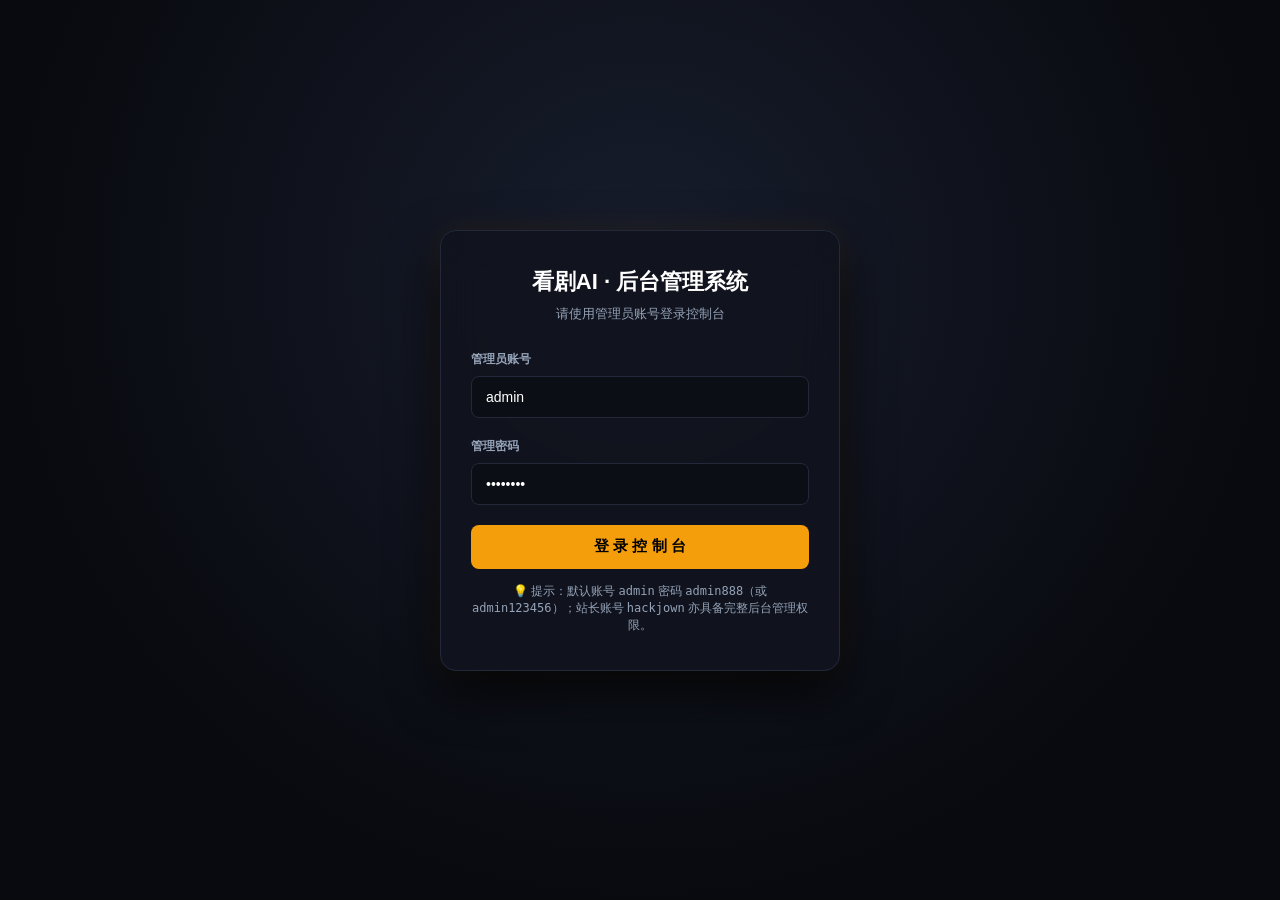
==== static/admin.html @ 418e8c3c "feat: 看剧AI全新4K优先级架构、点115与玩偶哥哥4K资源库、车机Canvas/WebAudio专属版及全套Docker部署" ====
<!DOCTYPE html>
<html lang="zh-CN">
<head>
  <meta charset="UTF-8">
  <meta name="viewport" content="width=device-width, initial-scale=1.0">
  <title>看剧AI · 后台管理系统</title>
  <style>
    :root {
      --bg: #090a0f;
      --card-bg: #11141e;
      --card-hover: #161b28;
      --border: #23293a;
      --primary: #f59e0b;
      --primary-hover: #d97706;
      --cyan: #38bdf8;
      --cyan-dim: rgba(56, 189, 248, 0.15);
      --green: #10b981;
      --red: #ef4444;
      --text: #f3f4f6;
      --text-muted: #94a3b8;
      --sidebar-w: 240px;
    }
    * { box-sizing: border-box; margin: 0; padding: 0; }
    body {
      font-family: -apple-system, BlinkMacSystemFont, "Segoe UI", Roboto, "Helvetica Neue", Arial, sans-serif;
      background: var(--bg);
      color: var(--text);
      min-height: 100vh;
      display: flex;
    }
    /* 登录界面 */
    #login-view {
      position: fixed; inset: 0; z-index: 9999;
      background: radial-gradient(circle at 50% 30%, #171d2d 0%, #090a0f 70%);
      display: flex; align-items: center; justify-content: center; padding: 20px;
    }
    .login-box {
      width: 100%; max-width: 400px; background: rgba(17, 20, 30, 0.95);
      border: 1px solid var(--border); border-radius: 16px; padding: 36px 30px;
      backdrop-filter: blur(20px); box-shadow: 0 20px 50px rgba(0,0,0,0.8), 0 0 30px rgba(245,158,11,0.1);
    }
    .login-title { font-size: 22px; font-weight: 800; color: #fff; text-align: center; margin-bottom: 8px; }
    .login-subtitle { font-size: 13px; color: var(--text-muted); text-align: center; margin-bottom: 28px; }
    .form-group { margin-bottom: 20px; }
    .form-label { display: block; font-size: 12px; font-weight: 600; color: var(--text-muted); margin-bottom: 8px; }
    .form-input {
      width: 100%; height: 42px; background: #0c0e15; border: 1px solid var(--border);
      border-radius: 8px; padding: 0 14px; color: #fff; font-size: 14px; outline: none; transition: all 0.2s;
    }
    .form-input:focus { border-color: var(--primary); box-shadow: 0 0 0 2px rgba(245,158,11,0.2); }
    .btn {
      display: inline-flex; align-items: center; justify-content: center; gap: 6px;
      height: 40px; padding: 0 16px; border-radius: 8px; font-size: 13px; font-weight: 600;
      cursor: pointer; border: none; transition: all 0.2s; outline: none; text-decoration: none;
    }
    .btn-primary { background: var(--primary); color: #000; }
    .btn-primary:hover { background: var(--primary-hover); }
    .btn-secondary { background: #1a2030; color: var(--text); border: 1px solid var(--border); }
    .btn-secondary:hover { background: #242c42; }
    .btn-danger { background: rgba(239, 68, 68, 0.15); color: #f87171; border: 1px solid rgba(239, 68, 68, 0.3); }
    .btn-danger:hover { background: #ef4444; color: #fff; }
    .btn-sm { height: 30px; padding: 0 10px; font-size: 12px; border-radius: 6px; }
    .btn-block { width: 100%; height: 44px; font-size: 15px; }

    /* 侧边栏与主布局 */
    #sidebar {
      width: var(--sidebar-w); background: #0d1017; border-right: 1px solid var(--border);
      display: flex; flex-direction: column; flex-shrink: 0; min-height: 100vh;
    }
    .sidebar-brand {
      height: 64px; padding: 0 20px; display: flex; align-items: center; gap: 10px;
      border-bottom: 1px solid var(--border); font-size: 16px; font-weight: 800; color: #fff;
    }
    .sidebar-brand .badge { font-size: 10px; padding: 2px 6px; background: rgba(245,158,11,0.2); color: var(--primary); border-radius: 4px; font-weight: 700; }
    .nav-list { list-style: none; padding: 16px 12px; flex: 1; }
    .nav-item { margin-bottom: 4px; }
    .nav-link {
      display: flex; align-items: center; gap: 12px; padding: 10px 14px; border-radius: 8px;
      color: var(--text-muted); text-decoration: none; font-size: 14px; font-weight: 500; transition: all 0.2s; cursor: pointer;
    }
    .nav-link:hover { background: rgba(255,255,255,0.04); color: #fff; }
    .nav-link.active { background: rgba(245,158,11,0.15); color: var(--primary); font-weight: 700; }
    .sidebar-footer { padding: 16px; border-top: 1px solid var(--border); font-size: 12px; color: var(--text-muted); }

    /* 内容区 */
    #main-content { flex: 1; display: flex; flex-direction: column; overflow-y: auto; height: 100vh; }
    .top-header {
      height: 64px; padding: 0 28px; background: rgba(13, 16, 23, 0.7); backdrop-filter: blur(12px);
      border-bottom: 1px solid var(--border); display: flex; align-items: center; justify-content: space-between;
      position: sticky; top: 0; z-index: 100;
    }
    .header-left { display: flex; align-items: center; gap: 12px; font-size: 18px; font-weight: 700; }
    .header-right { display: flex; align-items: center; gap: 12px; }
    .admin-pill {
      display: flex; align-items: center; gap: 8px; padding: 6px 12px;
      background: #141824; border: 1px solid var(--border); border-radius: 20px; font-size: 12px;
    }
    .admin-pill .dot { width: 8px; height: 8px; background: var(--green); border-radius: 50%; }

    .content-body { padding: 28px; flex: 1; }
    .tab-pane { display: none; }
    .tab-pane.active { display: block; animation: fadeIn 0.2s ease-in-out; }
    @keyframes fadeIn { from { opacity: 0; transform: translateY(4px); } to { opacity: 1; transform: translateY(0); } }

    /* 统计卡片 */
    .stat-grid { display: grid; grid-template-columns: repeat(auto-fit, minmax(220px, 1fr)); gap: 18px; margin-bottom: 24px; }
    .stat-card {
      background: var(--card-bg); border: 1px solid var(--border); border-radius: 12px; padding: 20px;
      transition: all 0.2s; position: relative; overflow: hidden;
    }
    .stat-card:hover { border-color: rgba(245,158,11,0.4); transform: translateY(-2px); }
    .stat-label { font-size: 13px; color: var(--text-muted); margin-bottom: 8px; font-weight: 500; }
    .stat-value { font-size: 28px; font-weight: 800; color: #fff; }
    .stat-sub { font-size: 12px; color: var(--green); margin-top: 6px; }

    /* 通用面板与表格 */
    .panel {
      background: var(--card-bg); border: 1px solid var(--border); border-radius: 12px;
      padding: 24px; margin-bottom: 24px;
    }
    .panel-header { display: flex; align-items: center; justify-content: space-between; margin-bottom: 18px; }
    .panel-title { font-size: 16px; font-weight: 700; color: #fff; display: flex; align-items: center; gap: 8px; }
    .table-container { width: 100%; overflow-x: auto; }
    table { width: 100%; border-collapse: collapse; text-align: left; font-size: 13px; }
    th { padding: 12px 14px; background: rgba(0,0,0,0.25); color: var(--text-muted); font-weight: 600; border-bottom: 1px solid var(--border); }
    td { padding: 14px; border-bottom: 1px solid rgba(255,255,255,0.04); color: var(--text); vertical-align: middle; }
    tr:hover td { background: rgba(255,255,255,0.02); }

    .tag { display: inline-block; padding: 3px 8px; border-radius: 4px; font-size: 11px; font-weight: 600; }
    .tag-admin { background: rgba(245,158,11,0.15); color: var(--primary); border: 1px solid rgba(245,158,11,0.3); }
    .tag-user { background: rgba(56,189,248,0.15); color: var(--cyan); border: 1px solid rgba(56,189,248,0.3); }
    .tag-active { background: rgba(16,185,129,0.15); color: var(--green); }
    .tag-banned { background: rgba(239,68,68,0.15); color: var(--red); }

    /* 弹窗 Modal */
    .modal-backdrop {
      position: fixed; inset: 0; background: rgba(0,0,0,0.75); backdrop-filter: blur(6px);
      z-index: 1000; display: none; align-items: center; justify-content: center; padding: 20px;
    }
    .modal-backdrop.active { display: flex; }
    .modal-card {
      width: 100%; max-width: 480px; background: var(--card-bg); border: 1px solid var(--border);
      border-radius: 14px; padding: 24px; box-shadow: 0 20px 40px rgba(0,0,0,0.8);
    }
    .modal-header { display: flex; justify-content: space-between; align-items: center; margin-bottom: 20px; }
    .modal-title { font-size: 16px; font-weight: 700; color: #fff; }
    .modal-close { background: none; border: none; color: var(--text-muted); font-size: 20px; cursor: pointer; }
    .modal-footer { display: flex; justify-content: flex-end; gap: 10px; margin-top: 24px; }

    /* 消息提示 Toast */
    #toast-container { position: fixed; top: 20px; right: 20px; z-index: 10000; display: flex; flex-direction: column; gap: 10px; }
    .toast {
      padding: 12px 18px; border-radius: 8px; font-size: 13px; font-weight: 600;
      color: #fff; box-shadow: 0 8px 24px rgba(0,0,0,0.5); animation: toastIn 0.3s ease;
    }
    .toast-success { background: #065f46; border: 1px solid #10b981; }
    .toast-error { background: #7f1d1d; border: 1px solid #ef4444; }
    @keyframes toastIn { from { transform: translateX(50px); opacity: 0; } to { transform: translateX(0); opacity: 1; } }
  </style>
</head>
<body>

  <!-- 登录蒙层 -->
  <div id="login-view" style="display: none;">
    <div class="login-box">
      <div class="login-title">看剧AI · 后台管理系统</div>
      <div class="login-subtitle">请使用管理员账号登录控制台</div>
      <div id="login-error" style="color: var(--red); font-size: 13px; margin-bottom: 14px; text-align: center; display: none;"></div>
      <form id="admin-login-form" onsubmit="handleAdminLogin(event)">
        <div class="form-group">
          <label class="form-label">管理员账号</label>
          <input type="text" id="login-account" class="form-input" value="admin" placeholder="admin 或 hackjown" required>
        </div>
        <div class="form-group">
          <label class="form-label">管理密码</label>
          <input type="password" id="login-pwd" class="form-input" value="admin888" placeholder="默认密码: admin888 / admin123456" required>
        </div>
        <button type="submit" class="btn btn-primary btn-block">登 录 控 制 台</button>
      </form>
      <div style="font-size: 12px; color: var(--text-muted); text-align: center; margin-top: 14px;">
        💡 提示：默认账号 <code>admin</code> 密码 <code>admin888</code>（或 <code>admin123456</code>）；站长账号 <code>hackjown</code> 亦具备完整后台管理权限。
      </div>
    </div>
  </div>

  <!-- 主布局 -->
  <aside id="sidebar">
    <div class="sidebar-brand">
      <span>🎬 看剧AI</span>
      <span class="badge">Master</span>
    </div>
    <ul class="nav-list">
      <li class="nav-item"><a class="nav-link active" onclick="switchTab('overview')">📊 控制台总览</a></li>
      <li class="nav-item"><a class="nav-link" onclick="switchTab('users')">👥 用户账号管理</a></li>
      <li class="nav-item"><a class="nav-link" onclick="switchTab('content')">💬 片单与评论管理</a></li>
      <li class="nav-item"><a class="nav-link" onclick="switchTab('invites')">🎫 邀请码与公告</a></li>
      <li class="nav-item"><a class="nav-link" onclick="switchTab('collector')">📡 采集源与 4K 管理</a></li>
      <li class="nav-item"><a class="nav-link" onclick="switchTab('pan')">☁️ 网盘解析与扫码登录</a></li>
      <li class="nav-item"><a class="nav-link" onclick="switchTab('maintenance')">⚡ 上游与系统运维</a></li>
    </ul>
    <div class="sidebar-footer">
      <div>看剧AI 商业复刻控制台</div>
      <div style="font-size: 11px; margin-top: 4px; color: #64748b;">Version 4.2 Pro</div>
    </div>
  </aside>

  <main id="main-content">
    <header class="top-header">
      <div class="header-left" id="header-page-title">📊 控制台总览</div>
      <div class="header-right">
        <div class="admin-pill">
          <span class="dot"></span>
          <span id="current-admin-name">超级管理员 (admin)</span>
        </div>
        <a href="/" target="_blank" class="btn btn-secondary btn-sm">🎬 打开前台</a>
        <a href="/car" target="_blank" class="btn btn-secondary btn-sm" style="background: rgba(0,229,255,0.15); border-color: rgba(0,229,255,0.4); color: #00e5ff; font-weight: 700;">🚗 打开车机版</a>
        <button onclick="handleAdminLogout()" class="btn btn-danger btn-sm">退出</button>
      </div>
    </header>

    <div class="content-body">
      <!-- Tab 1: 控制台总览 -->
      <section id="tab-overview" class="tab-pane active">
        <div class="stat-grid">
          <div class="stat-card">
            <div class="stat-label">总注册用户</div>
            <div class="stat-value" id="stat-total-users">0</div>
            <div class="stat-sub" id="stat-today-new">+0 今日新增</div>
          </div>
          <div class="stat-card">
            <div class="stat-label">今日活跃用户</div>
            <div class="stat-value" id="stat-today-active">0</div>
            <div class="stat-sub">近 24 小时内有操作</div>
          </div>
          <div class="stat-card">
            <div class="stat-label">全站总词元资产</div>
            <div class="stat-value" id="stat-total-tokens">0</div>
            <div class="stat-sub">当前用户余额总计</div>
          </div>
          <div class="stat-card">
            <div class="stat-label">收藏 / 历史 / 片单</div>
            <div class="stat-value" id="stat-interactions">0</div>
            <div class="stat-sub">全站用户交互数据总数</div>
          </div>
        </div>

        <div class="panel">
          <div class="panel-header">
            <div class="panel-title">⚡ 核心系统与上游服务状态</div>
            <button onclick="loadOverviewData()" class="btn btn-secondary btn-sm">🔄 刷新状态</button>
          </div>
          <div style="display: grid; grid-template-columns: repeat(auto-fit, minmax(280px, 1fr)); gap: 16px;">
            <div style="background: rgba(0,0,0,0.2); padding: 14px; border-radius: 8px; border: 1px solid var(--border);">
              <div style="font-size: 12px; color: var(--text-muted);">当前绑定上游 Base</div>
              <div style="font-size: 15px; font-weight: 700; color: #fff; margin-top: 4px;" id="sys-upstream-base">https://kanju26.com</div>
            </div>
            <div style="background: rgba(0,0,0,0.2); padding: 14px; border-radius: 8px; border: 1px solid var(--border);">
              <div style="font-size: 12px; color: var(--text-muted);">4K 线路解析通道</div>
              <div style="font-size: 15px; font-weight: 700; color: var(--green); margin-top: 4px;">● 极速直解通道正常 (0.3s)</div>
            </div>
            <div style="background: rgba(0,0,0,0.2); padding: 14px; border-radius: 8px; border: 1px solid var(--border);">
              <div style="font-size: 12px; color: var(--text-muted);">广告过滤与屏蔽</div>
              <div style="font-size: 15px; font-weight: 700; color: var(--primary); margin-top: 4px;">● 三重强力拦截已生效</div>
            </div>
            <div style="background: rgba(0,0,0,0.2); padding: 14px; border-radius: 8px; border: 1px solid var(--border);">
              <div style="font-size: 12px; color: var(--text-muted);">本地缓存文件</div>
              <div style="font-size: 15px; font-weight: 700; color: var(--cyan); margin-top: 4px;" id="sys-cache-stat">0 文件</div>
            </div>
          </div>
        </div>
      </section>

      <!-- Tab 2: 用户账号管理 -->
      <section id="tab-users" class="tab-pane">
        <div class="panel">
          <div class="panel-header">
            <div class="panel-title">👥 用户账号列表</div>
            <div style="display: flex; gap: 10px;">
              <input type="text" id="user-search-input" class="form-input" placeholder="搜索账号/昵称..." style="width: 200px; height: 32px;" onkeydown="if(event.key==='Enter')loadUsers()">
              <button onclick="loadUsers()" class="btn btn-secondary btn-sm">搜索</button>
            </div>
          </div>
          <div class="table-container">
            <table>
              <thead>
                <tr>
                  <th>ID</th>
                  <th>账号</th>
                  <th>昵称</th>
                  <th>角色</th>
                  <th>等级</th>
                  <th>词元余额</th>
                  <th>成长值</th>
                  <th>状态</th>
                  <th>注册时间</th>
                  <th>操作</th>
                </tr>
              </thead>
              <tbody id="user-table-body">
                <tr><td colspan="10" style="text-align: center; color: var(--text-muted);">加载中...</td></tr>
              </tbody>
            </table>
          </div>
        </div>
      </section>

      <!-- Tab 3: 片单与评论管理 -->
      <section id="tab-content" class="tab-pane">
        <div class="panel">
          <div class="panel-header">
            <div class="panel-title">💬 影视评论审核与管理</div>
            <button onclick="loadComments()" class="btn btn-secondary btn-sm">🔄 刷新评论</button>
          </div>
          <div class="table-container">
            <table>
              <thead>
                <tr>
                  <th>ID</th>
                  <th>影片 ID</th>
                  <th>发布用户</th>
                  <th>评论内容</th>
                  <th>发布时间</th>
                  <th>操作</th>
                </tr>
              </thead>
              <tbody id="comment-table-body">
                <tr><td colspan="6" style="text-align: center; color: var(--text-muted);">暂无评论</td></tr>
              </tbody>
            </table>
          </div>
        </div>

        <div class="panel">
          <div class="panel-header">
            <div class="panel-title">📁 用户自建片单列表</div>
            <button onclick="loadPlaylists()" class="btn btn-secondary btn-sm">🔄 刷新片单</button>
          </div>
          <div class="table-container">
            <table>
              <thead>
                <tr>
                  <th>ID</th>
                  <th>片单名称</th>
                  <th>说明简介</th>
                  <th>创建用户 ID</th>
                  <th>公开状态</th>
                  <th>分享码</th>
                  <th>创建时间</th>
                  <th>操作</th>
                </tr>
              </thead>
              <tbody id="playlist-table-body">
                <tr><td colspan="8" style="text-align: center; color: var(--text-muted);">暂无片单</td></tr>
              </tbody>
            </table>
          </div>
        </div>
      </section>

      <!-- Tab 4: 邀请码与全站公告 -->
      <section id="tab-invites" class="tab-pane">
        <div class="panel">
          <div class="panel-header">
            <div class="panel-title">🎫 系统邀请码管理</div>
          </div>
          <div style="display: flex; gap: 10px; margin-bottom: 18px;">
            <input type="text" id="new-invite-input" class="form-input" placeholder="输入新邀请码 (如 VIP999)..." style="max-width: 260px; text-transform: uppercase;">
            <button onclick="addInviteCode()" class="btn btn-primary btn-sm">➕ 添加邀请码</button>
          </div>
          <div id="invite-tags-container" style="display: flex; flex-wrap: wrap; gap: 8px;">
            <!-- 动态注入 -->
          </div>
        </div>

        <div class="panel">
          <div class="panel-header">
            <div class="panel-title">📢 全站弹窗公告发布</div>
          </div>
          <form onsubmit="saveAnnouncement(event)">
            <div class="form-group">
              <label class="form-label">公告标题</label>
              <input type="text" id="announce-title" class="form-input" required value="看剧AI 永久域名与使用提醒">
            </div>
            <div class="form-group">
              <label class="form-label">公告内容</label>
              <textarea id="announce-body" class="form-input" style="height: 100px; padding: 10px;" required>欢迎体验看剧AI！全站支持海量影视智能搜索与 4K 高清播放，午夜剧场已对会员开放，更多功能请在左侧菜单探索。</textarea>
            </div>
            <button type="submit" class="btn btn-primary btn-sm">📢 立即发布/更新全站公告</button>
          </form>
        </div>
      </section>

      <!-- Tab: 采集源与 4K 调度管理 -->
      <section id="tab-collector" class="tab-pane">
        <div class="panel">
          <div class="panel-header">
            <div class="panel-title">📡 苹果CMS 多源采集与 4K 专线调度</div>
            <div style="display: flex; gap: 8px;">
              <button onclick="openModal('modal-add-source')" class="btn btn-primary btn-sm">➕ 添加采集源</button>
              <button onclick="testAllSources()" class="btn btn-secondary btn-sm">🚀 一键全网测速</button>
              <button onclick="loadCollectorSources()" class="btn btn-secondary btn-sm">🔄 刷新</button>
            </div>
          </div>
          <p style="font-size: 13px; color: var(--text-muted); margin-bottom: 14px;">
            本地多源采集引擎支持 MacCMS v10 规范，并发多源聚合、画质自动分级（4K蓝光 / 极速1080P），并提供本地 2 小时免上游扣费解析缓存。支持自主绑定私有/自定义频道。
          </p>
          <div class="table-container">
            <table>
              <thead>
                <tr>
                  <th style="width: 50px;">ID</th>
                  <th style="width: 70px;">状态</th>
                  <th>采集源名称</th>
                  <th style="width: 90px;">画质专线</th>
                  <th>API 接口地址</th>
                  <th style="width: 90px;">响应延迟</th>
                  <th style="width: 70px;">权重</th>
                  <th style="width: 140px;">操作</th>
                </tr>
              </thead>
              <tbody id="collector-table-body">
                <tr><td colspan="8" style="text-align: center; color: var(--text-muted); padding: 24px;">加载中...</td></tr>
              </tbody>
            </table>
          </div>
        </div>

        <div class="panel">
          <div class="panel-header">
            <div class="panel-title">🔍 现场多源并发聚合测试</div>
          </div>
          <div style="display: flex; gap: 10px; margin-bottom: 16px;">
            <input type="text" id="collector-search-kw" class="form-input" style="max-width: 360px;" placeholder="输入片名（如：庆余年、沙丘、繁花）">
            <button onclick="runCollectorSearch()" class="btn btn-primary btn-sm">⚡ 并发多源检索</button>
          </div>
          <div id="collector-search-results" style="font-size: 13px; color: var(--text-muted);">
            输入影片名称测试本地启用的多个 4K/1080P 采集源并发检索与线路聚合效果...
          </div>
        </div>
      </section>

      <!-- Tab: 网盘解析与扫码登录 -->
      <section id="tab-pan" class="tab-pane">
        <div class="stat-grid" style="grid-template-columns: repeat(4, 1fr); margin-bottom: 24px;">
          <!-- 点115专属卡片 -->
          <div class="stat-card" style="border-top: 3px solid #8b5cf6;">
            <div style="display: flex; justify-content: space-between; align-items: center; margin-bottom: 12px;">
              <div style="display: flex; align-items: center; gap: 8px;">
                <span style="font-size: 24px;">🌟</span>
                <span style="font-weight: 700; font-size: 16px;">点115 (MADREEL)</span>
              </div>
              <span id="pan-badge-dian115" class="badge" style="background: rgba(239, 68, 68, 0.2); color: #ef4444;">未连接</span>
            </div>
            <div id="pan-info-dian115" style="font-size: 12px; color: var(--text-muted); min-height: 48px; line-height: 1.6;">
              权威 115 资源社区。支持 4K/REMUX/HDR 优质片单同步。未连接。
            </div>
            <div style="display: flex; gap: 8px; margin-top: 14px;">
              <button onclick="document.getElementById('dian115-cookie-input').focus(); document.getElementById('dian115-cookie-input').scrollIntoView({behavior:'smooth'});" class="btn btn-primary btn-sm" style="flex: 1;">⚙️ 配置Cookie</button>
            </div>
          </div>

          <!-- 115网盘卡片 -->
          <div class="stat-card" style="border-top: 3px solid #3b82f6;">
            <div style="display: flex; justify-content: space-between; align-items: center; margin-bottom: 12px;">
              <div style="display: flex; align-items: center; gap: 8px;">
                <span style="font-size: 24px;">💾</span>
                <span style="font-weight: 700; font-size: 16px;">115 网盘</span>
              </div>
              <span id="pan-badge-115" class="badge" style="background: rgba(239, 68, 68, 0.2); color: #ef4444;">未绑定</span>
            </div>
            <div id="pan-info-115" style="font-size: 12px; color: var(--text-muted); min-height: 48px; line-height: 1.6;">
              支持 4K 原画及蓝光原盘极速提取。未绑定账号。
            </div>
            <div style="display: flex; gap: 8px; margin-top: 14px;">
              <button onclick="startPanQrLogin('115')" class="btn btn-primary btn-sm" style="flex: 1;">📱 扫码登录</button>
              <button onclick="openPanCookieModal('115')" class="btn btn-secondary btn-sm">✏️ 填Cookie</button>
            </div>
          </div>

          <!-- 夸克网盘卡片 -->
          <div class="stat-card" style="border-top: 3px solid #10b981;">
            <div style="display: flex; justify-content: space-between; align-items: center; margin-bottom: 12px;">
              <div style="display: flex; align-items: center; gap: 8px;">
                <span style="font-size: 24px;">⚡</span>
                <span style="font-weight: 700; font-size: 16px;">夸克网盘</span>
              </div>
              <span id="pan-badge-quark" class="badge" style="background: rgba(239, 68, 68, 0.2); color: #ef4444;">未绑定</span>
            </div>
            <div id="pan-info-quark" style="font-size: 12px; color: var(--text-muted); min-height: 48px; line-height: 1.6;">
              支持夸克分享链接 4K 原画转码解析。未绑定账号。
            </div>
            <div style="display: flex; gap: 8px; margin-top: 14px;">
              <button onclick="startPanQrLogin('quark')" class="btn btn-primary btn-sm" style="flex: 1;">📱 扫码登录</button>
              <button onclick="openPanCookieModal('quark')" class="btn btn-secondary btn-sm">✏️ 填Cookie</button>
            </div>
          </div>

          <!-- UC网盘卡片 -->
          <div class="stat-card" style="border-top: 3px solid #f59e0b;">
            <div style="display: flex; justify-content: space-between; align-items: center; margin-bottom: 12px;">
              <div style="display: flex; align-items: center; gap: 8px;">
                <span style="font-size: 24px;">🚀</span>
                <span style="font-weight: 700; font-size: 16px;">UC 网盘</span>
              </div>
              <span id="pan-badge-uc" class="badge" style="background: rgba(239, 68, 68, 0.2); color: #ef4444;">未绑定</span>
            </div>
            <div id="pan-info-uc" style="font-size: 12px; color: var(--text-muted); min-height: 48px; line-height: 1.6;">
              支持 UC 手机端与网页分享链提取。未绑定账号。
            </div>
            <div style="display: flex; gap: 8px; margin-top: 14px;">
              <button onclick="startPanQrLogin('uc')" class="btn btn-primary btn-sm" style="flex: 1;">📱 扫码登录</button>
              <button onclick="openPanCookieModal('uc')" class="btn btn-secondary btn-sm">✏️ 填Cookie</button>
            </div>
          </div>
        </div>

        <!-- 点115 (m.dian115.com) 专属对接与检索面板 -->
        <div class="panel" style="border: 1px solid rgba(139, 92, 246, 0.4); background: rgba(139, 92, 246, 0.03); margin-bottom: 24px;">
          <div class="panel-header" style="border-bottom: 1px solid rgba(139, 92, 246, 0.2);">
            <div class="panel-title" style="color: #a78bfa; display: flex; align-items: center; gap: 8px;">
              <span style="font-size: 20px;">🌟</span>
              <span>点115 (m.dian115.com / MADREEL) 影视资源库对接</span>
              <span id="dian115-status-badge" class="badge" style="background: rgba(239, 68, 68, 0.2); color: #ef4444;">未连接</span>
            </div>
            <div style="display: flex; gap: 8px;">
              <button onclick="disconnectDian115()" id="btn-dian115-disconnect" class="btn btn-secondary btn-sm" style="display: none; color: #ef4444;">断开账号</button>
            </div>
          </div>

          <!-- 账号状态与配置栏 -->
          <div style="display: grid; grid-template-columns: 1fr 1fr; gap: 20px; margin-top: 14px; margin-bottom: 16px;">
            <div style="background: var(--bg-card); padding: 14px; border-radius: 8px; border: 1px solid var(--border);">
              <div style="font-weight: 600; margin-bottom: 8px; font-size: 14px; color: #fff;">🔑 账号 Cookie / 令牌配置</div>
              <div style="font-size: 12px; color: var(--text-muted); margin-bottom: 10px; line-height: 1.5;">
                登录 <a href="https://m.dian115.com" target="_blank" style="color: #a78bfa; text-decoration: underline;">m.dian115.com</a> 后，按 F12 打开控制台 → 复制 Cookie 或 session 令牌粘贴至下方。系统内置自动 ECDSA P-256 签名握手。
              </div>
              <div style="display: flex; gap: 8px;">
                <input type="password" id="dian115-cookie-input" class="form-input" style="flex: 1;" placeholder="粘贴点115完整的 Cookie 或令牌">
                <button onclick="saveDian115Cookie()" id="btn-save-dian115" class="btn btn-primary btn-sm">🔒 保存并连接</button>
              </div>
            </div>

            <div style="background: var(--bg-card); padding: 14px; border-radius: 8px; border: 1px solid var(--border);">
              <div style="font-weight: 600; margin-bottom: 8px; font-size: 14px; color: #fff;">👤 当前连接账号信息</div>
              <div id="dian115-account-info" style="font-size: 13px; line-height: 1.8; color: var(--text-muted);">
                尚未配置点115账号。连接后可全自动抓取全站 4K/REMUX/HDR 优质 115 网盘原盘分享。
              </div>
            </div>
          </div>

          <!-- 在线检索测试 -->
          <div style="border-top: 1px dashed rgba(255,255,255,0.1); padding-top: 14px;">
            <div style="font-weight: 600; font-size: 13px; margin-bottom: 8px; color: var(--text-muted);">
              🔍 点115 片库在线检索测试（输入片名自动匹配站内及 TMDB 原画分享并自动沉淀入库）
            </div>
            <div style="display: flex; gap: 10px;">
              <input type="text" id="dian115-search-input" class="form-input" style="flex: 1;" placeholder="例如：给阿嬷的情书、沙丘、庆余年...">
              <button onclick="testDian115Search()" class="btn btn-primary btn-sm">🚀 检索点115资源</button>
            </div>
            <div id="dian115-search-results" style="margin-top: 12px; font-size: 13px; color: var(--text-muted);">
              输入片名点击检索，将测试点115的 115 资源提取与本地索引写入。
            </div>
          </div>
        </div>

        <!-- 夸克 4K 影视资源库 (玩偶哥哥 / WoGG) 专属对接与检索面板 -->
        <div class="panel" style="border: 1px solid rgba(16, 185, 129, 0.4); background: rgba(16, 185, 129, 0.03); margin-bottom: 24px;">
          <div class="panel-header" style="border-bottom: 1px solid rgba(16, 185, 129, 0.2);">
            <div class="panel-title" style="color: #34d399; display: flex; align-items: center; gap: 8px;">
              <span style="font-size: 20px;">⚡</span>
              <span>夸克 4K 影视资源库 (玩偶哥哥 / WoGG 聚合生态)</span>
              <span id="quark-hub-status-badge" class="badge" style="background: rgba(16, 185, 129, 0.2); color: #10b981;">已激活</span>
            </div>
            <div style="display: flex; gap: 8px;">
              <span style="font-size: 12px; color: var(--text-muted); align-self: center;">无需登录账号 · 全网 4K 夸克/UC 片单毫秒级秒搜</span>
            </div>
          </div>

          <!-- 站点配置栏 -->
          <div style="display: grid; grid-template-columns: 1fr 1fr; gap: 20px; margin-top: 14px; margin-bottom: 16px;">
            <div style="background: var(--bg-card); padding: 14px; border-radius: 8px; border: 1px solid var(--border);">
              <div style="font-weight: 600; margin-bottom: 8px; font-size: 14px; color: #fff;">🌐 夸克 4K 共享发布站点</div>
              <div style="font-size: 12px; color: var(--text-muted); margin-bottom: 10px; line-height: 1.5;">
                默认使用官方原站 <a href="https://www.wogg.net" target="_blank" style="color: #34d399; text-decoration: underline;">https://www.wogg.net</a>，如遇网络波动可切换镜像（如 wogg.xx 等）。
              </div>
              <div style="display: flex; gap: 8px;">
                <input type="text" id="quark-hub-site-input" class="form-input" style="flex: 1;" placeholder="https://www.wogg.net">
                <button onclick="saveQuarkHubConfig()" id="btn-save-quark-hub" class="btn btn-primary btn-sm">💾 保存并测试</button>
              </div>
            </div>

            <div style="background: var(--bg-card); padding: 14px; border-radius: 8px; border: 1px solid var(--border);">
              <div style="font-weight: 600; margin-bottom: 8px; font-size: 14px; color: #fff;">📊 当前连接状态与能力</div>
              <div id="quark-hub-info" style="font-size: 13px; line-height: 1.8; color: var(--text-muted);">
                正在检测夸克 4K 资源库...
              </div>
            </div>
          </div>

          <!-- 片库在线检索测试 -->
          <div style="border-top: 1px dashed rgba(255,255,255,0.1); padding-top: 14px;">
            <div style="font-weight: 600; font-size: 13px; margin-bottom: 8px; color: var(--text-muted);">
              🔍 夸克/UC 4K 在线检索测试（输入片名实时抓取夸克 4K 原画分享并自动沉淀入库）
            </div>
            <div style="display: flex; gap: 10px;">
              <input type="text" id="quark-hub-search-input" class="form-input" style="flex: 1;" placeholder="例如：庆余年、周处除三害、疯狂动物城、给阿嬷的情书...">
              <button onclick="testQuarkHubSearch()" class="btn btn-primary btn-sm">⚡ 检索夸克4K资源</button>
            </div>
            <div id="quark-hub-search-results" style="margin-top: 12px; font-size: 13px; color: var(--text-muted);">
              输入片名点击检索，将测试夸克/UC 4K 分享的实时抓取与自动入库。
            </div>
          </div>
        </div>

        <!-- 网盘在线解析测试 -->
        <div class="panel">
          <div class="panel-header">
            <div class="panel-title">🎬 网盘视频分享链接 4K 直链提取测试</div>
          </div>
          <div style="display: flex; gap: 10px; margin-bottom: 16px;">
            <select id="pan-parse-type" class="form-input" style="width: 140px;">
              <option value="quark">夸克网盘 (Quark)</option>
              <option value="115">115 网盘</option>
              <option value="uc">UC 网盘</option>
            </select>
            <input type="text" id="pan-parse-url" class="form-input" style="flex: 1;" placeholder="粘贴分享链接（如：https://pan.quark.cn/s/abcdef... 或 115 提取码）">
            <button onclick="testParsePanLink()" class="btn btn-primary btn-sm">⚡ 立即提取 4K 直链</button>
          </div>
          <div id="pan-parse-results" style="font-size: 13px; color: var(--text-muted); line-height: 1.8;">
            输入网盘分享链接，系统将调用上方绑定的对应网盘账号自动抓取原画视频流并生成可播放直链。
          </div>
        </div>

        <!-- 转存临时空间与自动清理守护 -->
        <div class="panel">
          <div class="panel-header">
            <div class="panel-title">🧹 网盘临时转存空间与 24小时自动清理守护</div>
            <div style="display: flex; gap: 8px;">
              <button onclick="purgePanTransfers(false)" class="btn btn-secondary btn-sm">🧹 清理已过期转存</button>
              <button onclick="purgePanTransfers(true)" class="btn btn-danger btn-sm">🔥 强制清空临时目录与回收站</button>
            </div>
          </div>
          <div style="display: grid; grid-template-columns: repeat(3, 1fr); gap: 12px; margin-bottom: 14px;">
            <div style="background: rgba(255,255,255,0.03); padding: 12px; border-radius: 8px; border: 1px solid var(--border);">
              <div style="font-size: 12px; color: var(--text-muted);">当前临时转存文件</div>
              <div id="pan-stat-active" style="font-size: 20px; font-weight: 800; color: #fff; margin-top: 4px;">0 个</div>
            </div>
            <div style="background: rgba(255,255,255,0.03); padding: 12px; border-radius: 8px; border: 1px solid var(--border);">
              <div style="font-size: 12px; color: var(--text-muted);">累计转存播放次数</div>
              <div id="pan-stat-total" style="font-size: 20px; font-weight: 800; color: var(--primary); margin-top: 4px;">0 次</div>
            </div>
            <div style="background: rgba(255,255,255,0.03); padding: 12px; border-radius: 8px; border: 1px solid var(--border);">
              <div style="font-size: 12px; color: var(--text-muted);">已收录 4K 片单数</div>
              <div id="pan-stat-indexed" style="font-size: 20px; font-weight: 800; color: var(--green); margin-top: 4px;">0 部</div>
            </div>
          </div>
          <p style="font-size: 12px; color: var(--text-muted); line-height: 1.6;">
            💡 <strong>自动防爆机制</strong>：用户点击电影时，系统自动将网盘资源秒传到专属目录 <code>/__KanjuTemp__/</code> 进行 4K 取流；
            后台守护线程每 2 小时自动巡检，发现转存超过 24 小时会自动从网盘物理删除并<strong>彻底清空回收站</strong>，保证网盘空间始终干净充裕。
          </p>
        </div>

        <!-- 网盘片单索引库 -->
        <div class="panel">
          <div class="panel-header">
            <div class="panel-title">📚 影视网盘资源索引库 (支持片名自动匹配)</div>
            <button onclick="openModal('modal-add-share')" class="btn btn-primary btn-sm">➕ 导入/添加网盘片单</button>
          </div>
          <div class="table-container">
            <table>
              <thead>
                <tr>
                  <th style="width: 140px;">关联片名</th>
                  <th style="width: 80px;">网盘</th>
                  <th>资源描述与版本</th>
                  <th>分享链接</th>
                  <th style="width: 90px;">画质标签</th>
                  <th style="width: 70px;">操作</th>
                </tr>
              </thead>
              <tbody id="pan-shares-table-body">
                <tr><td colspan="6" style="text-align: center; color: var(--text-muted); padding: 24px;">加载中...</td></tr>
              </tbody>
            </table>
          </div>
        </div>
      </section>

      <!-- Tab 5: 上游与系统运维 -->
      <section id="tab-maintenance" class="tab-pane">
        <div class="panel">
          <div class="panel-header">
            <div class="panel-title">⚡ 上游连通性与 4K 解析测试</div>
            <button onclick="testUpstream()" class="btn btn-secondary btn-sm">🚀 运行网络测速</button>
          </div>
          <div id="upstream-test-result" style="font-size: 13px; line-height: 1.8; color: var(--text-muted);">
            点击按钮测试当前上游连通性与 4K 解析快捷通道...
          </div>
        </div>

        <div class="panel">
          <div class="panel-header">
            <div class="panel-title">🧹 缓存与存储运维</div>
          </div>
          <p style="font-size: 13px; color: var(--text-muted); margin-bottom: 14px;">
            清理本地临时接口缓存（影视详情、列表与检索结果）。清理后将自动向上游拉取最新鲜的数据。
          </p>
          <button onclick="clearSystemCache()" class="btn btn-danger btn-sm">🧹 一键清空所有接口缓存</button>
        </div>
      </section>
    </div>
  </main>

  <!-- 模态框：调整词元 -->
  <div id="modal-tokens" class="modal-backdrop">
    <div class="modal-card">
      <div class="modal-header">
        <div class="modal-title">💰 调整用户词元额度</div>
        <button class="modal-close" onclick="closeModal('modal-tokens')">&times;</button>
      </div>
      <div class="form-group">
        <label class="form-label">用户账号</label>
        <input type="text" id="modal-token-account" class="form-input" readonly>
      </div>
      <div class="form-group">
        <label class="form-label">词元变动数量（正数为充值增加，负数为扣减）</label>
        <input type="number" id="modal-token-delta" class="form-input" placeholder="例如: 100 或 -50" required>
      </div>
      <div class="form-group">
        <label class="form-label">变动原因/备注</label>
        <input type="text" id="modal-token-reason" class="form-input" value="管理员手工调整">
      </div>
      <div class="modal-footer">
        <button class="btn btn-secondary" onclick="closeModal('modal-tokens')">取消</button>
        <button class="btn btn-primary" onclick="submitTokenAdjust()">确认调整</button>
      </div>
    </div>
  </div>

  <!-- 模态框：重置密码 -->
  <div id="modal-pwd" class="modal-backdrop">
    <div class="modal-card">
      <div class="modal-header">
        <div class="modal-title">🔑 重置用户密码</div>
        <button class="modal-close" onclick="closeModal('modal-pwd')">&times;</button>
      </div>
      <div class="form-group">
        <label class="form-label">用户账号</label>
        <input type="text" id="modal-pwd-account" class="form-input" readonly>
      </div>
      <div class="form-group">
        <label class="form-label">新密码（至少 6 位）</label>
        <input type="password" id="modal-new-pwd" class="form-input" placeholder="请输入新密码..." required>
      </div>
      <div class="modal-footer">
        <button class="btn btn-secondary" onclick="closeModal('modal-pwd')">取消</button>
        <button class="btn btn-primary" onclick="submitPasswordReset()">确认修改</button>
      </div>
    </div>
  </div>

  <!-- 模态框：网盘扫码登录 -->
  <div id="modal-pan-qr" class="modal-backdrop">
    <div class="modal-card" style="max-width: 380px; text-align: center;">
      <div class="modal-header">
        <div id="modal-pan-qr-title" class="modal-title">📱 扫码登录网盘</div>
        <button class="modal-close" onclick="closePanQrModal()">&times;</button>
      </div>
      <div style="padding: 16px 0;">
        <div id="modal-pan-qr-box" style="width: 200px; height: 200px; margin: 0 auto 16px auto; background: #fff; border-radius: 12px; padding: 10px; display: flex; align-items: center; justify-content: center; box-shadow: 0 4px 16px rgba(0,0,0,0.3);">
          <div id="modal-pan-qr-svg" style="width: 100%; height: 100%;"></div>
        </div>
        <div id="modal-pan-qr-status" style="display: flex; align-items: center; justify-content: center; gap: 8px; font-size: 14px; font-weight: 600; color: var(--primary);">
          <span style="display: inline-block; width: 8px; height: 8px; border-radius: 50%; background: var(--primary); animation: pulse 1s infinite;"></span>
          <span id="modal-pan-qr-msg">正在生成登录二维码...</span>
        </div>
        <div id="modal-pan-qr-tip" style="font-size: 12px; color: var(--text-muted); margin-top: 8px;">
          请打开手机客户端扫码并在手机上确认
        </div>
      </div>
      <div class="modal-footer" style="justify-content: center; gap: 10px;">
        <button class="btn btn-primary btn-sm" onclick="retryCurrentPanQr()">🔄 重新生成二维码</button>
        <button class="btn btn-secondary btn-sm" onclick="closePanQrModal()">取消扫码</button>
      </div>
      <div style="font-size: 11px; color: var(--text-muted); margin-top: 10px; line-height: 1.5; padding: 0 12px; text-align: center;">
        💡 提示：夸克官方安全机制严格，二维码生成后请在 <strong>1 分钟内</strong>使用手机扫码并点击【确认登录】。若提示过期可随时点击上方【重新生成二维码】。
      </div>
    </div>
  </div>

  <!-- 模态框：手动导入网盘 Cookie -->
  <div id="modal-pan-cookie" class="modal-backdrop">
    <div class="modal-card">
      <div class="modal-header">
        <div class="modal-title">✏️ 绑定网盘 Cookie</div>
        <button class="modal-close" onclick="closeModal('modal-pan-cookie')">&times;</button>
      </div>
      <div class="form-group">
        <label class="form-label">网盘类型</label>
        <select id="modal-cookie-type" class="form-input">
          <option value="115">115 网盘</option>
          <option value="quark">夸克网盘 (Quark)</option>
          <option value="uc">UC 网盘</option>
        </select>
      </div>
      <div class="form-group">
        <label class="form-label">账号备注</label>
        <input type="text" id="modal-cookie-name" class="form-input" placeholder="例如：我的夸克SVIP账号">
      </div>
      <div class="form-group">
        <label class="form-label">完整 Cookie 字符串</label>
        <textarea id="modal-cookie-val" class="form-input" style="height: 100px; padding: 10px; font-family: monospace; font-size: 11px;" placeholder="粘贴从浏览器 F12 获取的完整 Cookie..." required></textarea>
      </div>
      <div class="modal-footer">
        <button class="btn btn-secondary" onclick="closeModal('modal-pan-cookie')">取消</button>
        <button class="btn btn-primary" onclick="submitPanCookie()">保存绑定</button>
      </div>
    </div>
  </div>

  <!-- 模态框：添加采集源 -->
  <div id="modal-add-source" class="modal-backdrop">
    <div class="modal-card">
      <div class="modal-header">
        <div class="modal-title">➕ 添加苹果CMS采集源</div>
        <button class="modal-close" onclick="closeModal('modal-add-source')">&times;</button>
      </div>
      <div class="form-group">
        <label class="form-label">采集源名称</label>
        <input type="text" id="modal-source-name" class="form-input" placeholder="例如：新浪4K蓝光专线 / 私有自建源" required>
      </div>
      <div class="form-group">
        <label class="form-label">API 接口地址 (MacCMS v10 JSON API)</label>
        <input type="url" id="modal-source-url" class="form-input" placeholder="https://domain.com/api.php/provide/vod/" required>
      </div>
      <div class="form-group" style="display: flex; align-items: center; gap: 10px; margin-top: 6px;">
        <input type="checkbox" id="modal-source-4k" style="width: 16px; height: 16px; accent-color: var(--primary);">
        <label for="modal-source-4k" style="font-size: 13px; font-weight: 600; cursor: pointer;">标记为 4K / 蓝光超清专线 (优先向播放器推荐)</label>
      </div>
      <div class="form-group">
        <label class="form-label">调度权重 (0-100，越高越优先)</label>
        <input type="number" id="modal-source-weight" class="form-input" value="80">
      </div>
      <div class="modal-footer">
        <button class="btn btn-secondary" onclick="closeModal('modal-add-source')">取消</button>
        <button class="btn btn-primary" onclick="submitAddSource()">确认添加并保存</button>
      </div>
    </div>
  </div>

  <!-- 模态框：录入/导入网盘片单 -->
  <div id="modal-add-share" class="modal-backdrop">
    <div class="modal-card">
      <div class="modal-header">
        <div class="modal-title">➕ 导入/添加网盘 4K 片单</div>
        <button class="modal-close" onclick="closeModal('modal-add-share')">&times;</button>
      </div>
      <div class="form-group">
        <label class="form-label">影视片名 (用于前台搜索与播放时自动匹配)</label>
        <input type="text" id="modal-share-kw" class="form-input" placeholder="例如：庆余年2 / 繁花 / 沙丘2" required>
      </div>
      <div class="form-group">
        <label class="form-label">网盘类型</label>
        <select id="modal-share-type" class="form-input">
          <option value="quark">夸克网盘 (Quark)</option>
          <option value="115">115 网盘</option>
          <option value="uc">UC 网盘</option>
        </select>
      </div>
      <div class="form-group">
        <label class="form-label">网盘分享链接</label>
        <input type="text" id="modal-share-url" class="form-input" placeholder="https://pan.quark.cn/s/... 或 115 提取码" required>
      </div>
      <div class="form-group">
        <label class="form-label">版本/画质描述</label>
        <input type="text" id="modal-share-title" class="form-input" placeholder="例如：4K 60帧 纯净蓝光版 / 杜比视界高码率">
      </div>
      <div class="form-group">
        <label class="form-label">画质标签</label>
        <select id="modal-share-tag" class="form-input">
          <option value="4K原画">4K原画</option>
          <option value="4K 60帧">4K 60帧</option>
          <option value="蓝光原盘">蓝光原盘</option>
          <option value="1080P超清">1080P超清</option>
        </select>
      </div>
      <div class="modal-footer">
        <button class="btn btn-secondary" onclick="closeModal('modal-add-share')">取消</button>
        <button class="btn btn-primary" onclick="submitAddShare()">保存到索引库</button>
      </div>
    </div>
  </div>

  <!-- Toast 容器 -->
  <div id="toast-container"></div>

  <script>
    let currentAdmin = null;
    let selectedUid = null;

    // Toast 提示
    function showToast(msg, type = 'success') {
      const c = document.getElementById('toast-container');
      const t = document.createElement('div');
      t.className = `toast toast-${type}`;
      t.innerText = msg;
      c.appendChild(t);
      setTimeout(() => { t.remove(); }, 3000);
    }

    // Tab 切换
    function switchTab(name) {
      document.querySelectorAll('.tab-pane').forEach(el => el.classList.remove('active'));
      document.querySelectorAll('.nav-link').forEach(el => el.classList.remove('active'));
      const targetPane = document.getElementById(`tab-${name}`);
      if (targetPane) targetPane.classList.add('active');
      const eventTarget = window.event?.target;
      if (eventTarget) eventTarget.classList.add('active');

      const titles = {
        overview: '📊 控制台总览',
        users: '👥 用户账号管理',
        content: '💬 片单与评论管理',
        invites: '🎫 邀请码与公告',
        collector: '📡 采集源与 4K 管理',
        pan: '☁️ 网盘解析与扫码登录',
        maintenance: '⚡ 上游与系统运维'
      };
      document.getElementById('header-page-title').innerText = titles[name] || '控制台';

      if (name === 'overview') loadOverviewData();
      if (name === 'users') loadUsers();
      if (name === 'content') { loadComments(); loadPlaylists(); }
      if (name === 'invites') loadInvites();
      if (name === 'collector') loadCollectorSources();
      if (name === 'pan') loadPanAccounts();
    }

    // 模态框打开与关闭
    function openModal(id) { document.getElementById(id).classList.add('active'); }
    function closeModal(id) { document.getElementById(id).classList.remove('active'); }

    // 初始化检查管理员登录态
    async function checkAdminAuth() {
      try {
        const res = await fetch('/api/admin/me');
        const data = await res.json();
        if (data.ok && data.user && data.user.role === 'admin') {
          currentAdmin = data.user;
          document.getElementById('login-view').style.display = 'none';
          document.getElementById('current-admin-name').innerText = `${currentAdmin.nickname || currentAdmin.account} (${currentAdmin.account})`;
          loadOverviewData();
        } else {
          document.getElementById('login-view').style.display = 'flex';
        }
      } catch (e) {
        document.getElementById('login-view').style.display = 'flex';
      }
    }

    // 管理员登录
    async function handleAdminLogin(e) {
      e.preventDefault();
      const acc = document.getElementById('login-account').value.trim();
      const pwd = document.getElementById('login-pwd').value.trim();
      const errBox = document.getElementById('login-error');
      errBox.style.display = 'none';

      try {
        const res = await fetch('/api/admin/login', {
          method: 'POST',
          headers: { 'Content-Type': 'application/json' },
          body: JSON.stringify({ account: acc, password: pwd })
        });
        const data = await res.json();
        if (data.ok) {
          showToast('登录成功，欢迎进入控制台');
          checkAdminAuth();
        } else {
          errBox.innerText = data.error || '登录失败，请检查账号与密码';
          errBox.style.display = 'block';
        }
      } catch (err) {
        errBox.innerText = '网络异常，登录请求失败';
        errBox.style.display = 'block';
      }
    }

    // 管理员登出
    async function handleAdminLogout() {
      await fetch('/api/admin/logout', { method: 'POST' });
      showToast('已安全退出控制台');
      currentAdmin = null;
      document.getElementById('login-view').style.display = 'flex';
    }

    // 格式化时间戳
    function formatTime(ts) {
      if (!ts) return '-';
      const d = new Date(ts * 1000);
      return `${d.getFullYear()}-${String(d.getMonth()+1).padStart(2,'0')}-${String(d.getDate()).padStart(2,'0')} ${String(d.getHours()).padStart(2,'0')}:${String(d.getMinutes()).padStart(2,'0')}`;
    }

    // 加载总览统计
    async function loadOverviewData() {
      try {
        const res = await fetch('/api/admin/overview');
        const data = await res.json();
        if (data.ok) {
          const s = data.stats;
          document.getElementById('stat-total-users').innerText = s.total_users || 0;
          document.getElementById('stat-today-new').innerText = `+${s.today_new || 0} 今日新增`;
          document.getElementById('stat-today-active').innerText = s.today_active || 0;
          document.getElementById('stat-total-tokens').innerText = Number(s.total_tokens || 0).toLocaleString();
          document.getElementById('stat-interactions').innerText = (s.total_favorites + s.total_history + s.total_playlists + s.total_comments) || 0;
          document.getElementById('sys-upstream-base').innerText = data.upstream_base || 'https://kanju26.com';
          document.getElementById('sys-cache-stat').innerText = `${data.cache_files_count || 0} 文件 (${(data.cache_size_mb || 0).toFixed(1)} MB)`;
        }
      } catch (e) {
        console.error('Failed to load overview:', e);
      }
    }

    // 加载用户列表
    async function loadUsers() {
      const q = document.getElementById('user-search-input').value.trim();
      const tbody = document.getElementById('user-table-body');
      tbody.innerHTML = '<tr><td colspan="10" style="text-align: center; color: var(--text-muted);">正在查询用户...</td></tr>';
      try {
        const res = await fetch(`/api/admin/users?q=${encodeURIComponent(q)}`);
        const data = await res.json();
        if (data.ok && data.users.length) {
          tbody.innerHTML = data.users.map(u => `
            <tr>
              <td>#${u.id}</td>
              <td style="font-weight: 700; color: #fff;">${u.account}</td>
              <td>${u.nickname || '-'}</td>
              <td><span class="tag ${u.role === 'admin' ? 'tag-admin' : 'tag-user'}">${u.role === 'admin' ? '管理员' : '普通用户'}</span></td>
              <td>Lv.${u.level || 1}</td>
              <td style="color: var(--primary); font-weight: 700;">${(u.tokens || 0).toLocaleString()}</td>
              <td>${u.growth || 0}</td>
              <td><span class="tag ${u.status === 'active' ? 'tag-active' : 'tag-banned'}">${u.status === 'active' ? '正常' : '已封禁'}</span></td>
              <td style="font-size: 12px; color: var(--text-muted);">${formatTime(u.created_at)}</td>
              <td>
                <div style="display: flex; gap: 6px;">
                  <button class="btn btn-secondary btn-sm" onclick="openTokenModal(${u.id}, '${u.account}')">充值</button>
                  <button class="btn btn-secondary btn-sm" onclick="openPwdModal(${u.id}, '${u.account}')">重置</button>
                  <button class="btn btn-danger btn-sm" onclick="toggleUserStatus(${u.id})">${u.status === 'active' ? '封禁' : '解封'}</button>
                </div>
              </td>
            </tr>
          `).join('');
        } else {
          tbody.innerHTML = '<tr><td colspan="10" style="text-align: center; color: var(--text-muted);">未找到符合条件的用户</td></tr>';
        }
      } catch (e) {
        tbody.innerHTML = '<tr><td colspan="10" style="text-align: center; color: var(--red);">加载用户失败</td></tr>';
      }
    }

    // 词元充值
    function openTokenModal(uid, account) {
      selectedUid = uid;
      document.getElementById('modal-token-account').value = account;
      document.getElementById('modal-token-delta').value = '100';
      openModal('modal-tokens');
    }

    async function submitTokenAdjust() {
      const delta = parseInt(document.getElementById('modal-token-delta').value);
      const reason = document.getElementById('modal-token-reason').value.trim();
      if (isNaN(delta) || delta === 0) return showToast('请输入有效的变动数量', 'error');

      try {
        const res = await fetch(`/api/admin/users/${selectedUid}/adjust-tokens`, {
          method: 'POST',
          headers: { 'Content-Type': 'application/json' },
          body: JSON.stringify({ delta, reason })
        });
        const d = await res.json();
        if (d.ok) {
          showToast(`调整成功，当前余额: ${d.balance}`);
          closeModal('modal-tokens');
          loadUsers();
          loadOverviewData();
        } else {
          showToast(d.error || '调整失败', 'error');
        }
      } catch (e) { showToast('请求失败', 'error'); }
    }

    // 密码重置
    function openPwdModal(uid, account) {
      selectedUid = uid;
      document.getElementById('modal-pwd-account').value = account;
      document.getElementById('modal-new-pwd').value = '';
      openModal('modal-pwd');
    }

    async function submitPasswordReset() {
      const pwd = document.getElementById('modal-new-pwd').value.trim();
      if (!pwd || pwd.length < 6) return showToast('新密码至少需要 6 个字符', 'error');

      try {
        const res = await fetch(`/api/admin/users/${selectedUid}/reset-password`, {
          method: 'POST',
          headers: { 'Content-Type': 'application/json' },
          body: JSON.stringify({ new_password: pwd })
        });
        const d = await res.json();
        if (d.ok) {
          showToast('密码重置成功');
          closeModal('modal-pwd');
        } else {
          showToast(d.error || '重置失败', 'error');
        }
      } catch (e) { showToast('请求失败', 'error'); }
    }

    // 封禁/解封
    async function toggleUserStatus(uid) {
      if (!confirm('确认修改该用户的封禁/解封状态吗？')) return;
      try {
        const res = await fetch(`/api/admin/users/${uid}/toggle-status`, { method: 'POST' });
        const d = await res.json();
        if (d.ok) {
          showToast(`状态已更新为: ${d.new_status === 'active' ? '正常' : '已封禁'}`);
          loadUsers();
        } else { showToast(d.error || '修改失败', 'error'); }
      } catch (e) { showToast('请求失败', 'error'); }
    }

    // 评论管理
    async function loadComments() {
      const tbody = document.getElementById('comment-table-body');
      try {
        const res = await fetch('/api/admin/comments');
        const data = await res.json();
        if (data.ok && data.comments.length) {
          tbody.innerHTML = data.comments.map(c => `
            <tr>
              <td>#${c.id}</td>
              <td style="font-family: monospace; font-size: 11px;">${c.cid}</td>
              <td>${c.nickname || '用户'}</td>
              <td>${c.body}</td>
              <td style="font-size: 12px; color: var(--text-muted);">${formatTime(c.at)}</td>
              <td><button class="btn btn-danger btn-sm" onclick="deleteComment(${c.id})">删除</button></td>
            </tr>
          `).join('');
        } else {
          tbody.innerHTML = '<tr><td colspan="6" style="text-align: center; color: var(--text-muted);">暂无评论记录</td></tr>';
        }
      } catch (e) { tbody.innerHTML = '<tr><td colspan="6" style="text-align: center; color: var(--red);">加载失败</td></tr>'; }
    }

    async function deleteComment(cid) {
      if (!confirm('确定删除该条评论？')) return;
      const res = await fetch(`/api/admin/comments/${cid}`, { method: 'DELETE' });
      const d = await res.json();
      if (d.ok) { showToast('评论已删除'); loadComments(); }
    }

    // 片单管理
    async function loadPlaylists() {
      const tbody = document.getElementById('playlist-table-body');
      try {
        const res = await fetch('/api/admin/playlists');
        const data = await res.json();
        if (data.ok && data.playlists.length) {
          tbody.innerHTML = data.playlists.map(p => `
            <tr>
              <td>#${p.id}</td>
              <td style="font-weight: 700; color: #fff;">${p.name}</td>
              <td style="color: var(--text-muted);">${p.descr || '-'}</td>
              <td>#${p.uid}</td>
              <td><span class="tag ${p.is_public ? 'tag-active' : 'tag-banned'}">${p.is_public ? '公开' : '私有'}</span></td>
              <td style="font-family: monospace;">${p.share_code || '-'}</td>
              <td style="font-size: 12px; color: var(--text-muted);">${formatTime(p.created_at)}</td>
              <td><button class="btn btn-danger btn-sm" onclick="deletePlaylist(${p.id})">删除</button></td>
            </tr>
          `).join('');
        } else {
          tbody.innerHTML = '<tr><td colspan="8" style="text-align: center; color: var(--text-muted);">暂无用户片单</td></tr>';
        }
      } catch (e) { tbody.innerHTML = '<tr><td colspan="8" style="text-align: center; color: var(--red);">加载失败</td></tr>'; }
    }

    async function deletePlaylist(pid) {
      if (!confirm('确定删除该片单？')) return;
      const res = await fetch(`/api/admin/playlists/${pid}`, { method: 'DELETE' });
      const d = await res.json();
      if (d.ok) { showToast('片单已删除'); loadPlaylists(); }
    }

    // 邀请码管理
    async function loadInvites() {
      const res = await fetch('/api/admin/invites');
      const d = await res.json();
      if (d.ok) {
        const c = document.getElementById('invite-tags-container');
        c.innerHTML = (d.codes || []).map(code => `
          <span style="display: inline-flex; align-items: center; gap: 8px; padding: 6px 12px; background: rgba(245,158,11,0.15); border: 1px solid rgba(245,158,11,0.3); border-radius: 6px; font-weight: 700; color: var(--primary);">
            ${code}
            <button onclick="removeInviteCode('${code}')" style="background:none; border:none; color: #ef4444; font-weight: bold; cursor: pointer;">&times;</button>
          </span>
        `).join('');
      }
    }

    async function addInviteCode() {
      const input = document.getElementById('new-invite-input');
      const code = input.value.trim().toUpperCase();
      if (!code) return showToast('请输入有效的邀请码', 'error');
      const res = await fetch('/api/admin/invites', {
        method: 'POST',
        headers: { 'Content-Type': 'application/json' },
        body: JSON.stringify({ code })
      });
      const d = await res.json();
      if (d.ok) { showToast('邀请码添加成功'); input.value = ''; loadInvites(); }
      else { showToast(d.error || '添加失败', 'error'); }
    }

    async function removeInviteCode(code) {
      if (!confirm(`确定删除邀请码 ${code}？`)) return;
      const res = await fetch(`/api/admin/invites/${encodeURIComponent(code)}`, { method: 'DELETE' });
      const d = await res.json();
      if (d.ok) { showToast('邀请码已删除'); loadInvites(); }
    }

    // 发布全站公告
    async function saveAnnouncement(e) {
      e.preventDefault();
      const title = document.getElementById('announce-title').value.trim();
      const body = document.getElementById('announce-body').value.trim();
      const res = await fetch('/api/admin/announcements', {
        method: 'POST',
        headers: { 'Content-Type': 'application/json' },
        body: JSON.stringify({ title, body })
      });
      const d = await res.json();
      if (d.ok) showToast('全站公告已成功更新发布！');
      else showToast(d.error || '发布失败', 'error');
    }

    // 上游测速与测试
    async function testUpstream() {
      const box = document.getElementById('upstream-test-result');
      box.innerHTML = '<span style="color: var(--cyan);">正在对上游主备节点进行连通性与延迟测速中，请稍候...</span>';
      try {
        const res = await fetch('/api/admin/upstream/test', { method: 'POST' });
        const d = await res.json();
        if (d.ok) {
          box.innerHTML = `
            <div style="margin-top: 8px;">
              <div>● 当前活跃主节点: <strong style="color: #fff;">${d.base}</strong> (HTTP ${d.base_status})，耗时: <strong style="color: var(--green);">${d.latency_ms} ms</strong></div>
              <div>● 4K 快捷通道直解测试: <strong style="color: ${d.resolve_ok ? 'var(--green)' : 'var(--red)'};">${d.resolve_ok ? '通过 (正常)' : '待命中'}</strong></div>
              <div style="color: var(--text-muted); font-size: 12px; margin-top: 4px;">测试时间: ${new Date().toLocaleTimeString()}</div>
            </div>
          `;
        } else {
          box.innerHTML = `<span style="color: var(--red);">测速失败: ${d.error || '上游不可达'}</span>`;
        }
      } catch (e) {
        box.innerHTML = `<span style="color: var(--red);">请求异常</span>`;
      }
    }

    // 清空缓存
    async function clearSystemCache() {
      if (!confirm('确定清空所有接口临时缓存？')) return;
      try {
        const res = await fetch('/api/admin/cache/clear', { method: 'POST' });
        const d = await res.json();
        if (d.ok) {
          showToast(`缓存已清空，共清理 ${d.cleared_count} 个文件`);
          loadOverviewData();
        }
      } catch (e) { showToast('清理失败', 'error'); }
    }

    // ================= 采集源与 4K 调度管理 =================

    async function loadCollectorSources() {
      try {
        const res = await fetch('/api/admin/collector/sources');
        const d = await res.json();
        if (!d.ok) return showToast(d.error || '获取采集源失败', 'error');
        const tb = document.getElementById('collector-table-body');
        if (!d.sources || d.sources.length === 0) {
          tb.innerHTML = '<tr><td colspan="8" style="text-align: center; color: var(--text-muted); padding: 24px;">暂未配置任何采集源</td></tr>';
          return;
        }
        tb.innerHTML = d.sources.map(s => {
          const latHtml = s.latency_ms > 0
            ? `<strong style="color: ${s.latency_ms < 300 ? 'var(--green)' : '#f59e0b'};">${s.latency_ms} ms</strong>`
            : '<span style="color: var(--text-muted);">未测速</span>';
          const qualityHtml = s.is_4k
            ? '<span style="color: #f59e0b; font-weight: 700; background: rgba(245,158,11,0.15); padding: 2px 6px; border-radius: 4px;">★ 4K/蓝光</span>'
            : '<span style="color: var(--text-muted); background: rgba(255,255,255,0.06); padding: 2px 6px; border-radius: 4px;">1080P超清</span>';
          const statusBadge = s.is_enabled
            ? '<span class="badge" style="background: rgba(16,185,129,0.2); color: #10b981;">启用中</span>'
            : '<span class="badge" style="background: rgba(239,68,68,0.2); color: #ef4444;">已停用</span>';
          const delBtn = s.is_custom
            ? `<button onclick="deleteSource(${s.id})" class="btn btn-danger btn-sm" style="margin-left: 4px;">删</button>`
            : '';

          return `
            <tr>
              <td>${s.id}</td>
              <td>${statusBadge}</td>
              <td><strong style="color: #fff;">${s.name}</strong></td>
              <td>${qualityHtml}</td>
              <td style="max-width: 280px; overflow: hidden; text-overflow: ellipsis; white-space: nowrap; color: var(--text-muted); font-family: monospace; font-size: 11px;">
                ${s.api_url}
              </td>
              <td>${latHtml}</td>
              <td>${s.weight}</td>
              <td>
                <button onclick="testSource(${s.id})" class="btn btn-secondary btn-sm">测速</button>
                <button onclick="toggleSource(${s.id})" class="btn ${s.is_enabled ? 'btn-danger' : 'btn-primary'} btn-sm" style="margin-left: 4px;">
                  ${s.is_enabled ? '停用' : '启用'}
                </button>
                ${delBtn}
              </td>
            </tr>
          `;
        }).join('');
      } catch (e) {
        showToast('加载采集源列表异常', 'error');
      }
    }

    async function testSource(sid) {
      showToast('正在测试采集源网络延迟...', 'info');
      try {
        const res = await fetch(`/api/admin/collector/sources/${sid}/test`, { method: 'POST' });
        const d = await res.json();
        if (d.ok) {
          showToast(`测速完成，延迟: ${d.latency_ms} ms`);
          loadCollectorSources();
        } else {
          showToast(d.error || '测速失败', 'error');
        }
      } catch (e) { showToast('测速请求失败', 'error'); }
    }

    async function testAllSources() {
      showToast('开始全网并发测速...', 'info');
      try {
        const res = await fetch('/api/admin/collector/sources');
        const d = await res.json();
        if (d.ok && d.sources) {
          for (const s of d.sources) {
            if (s.is_enabled) {
              await fetch(`/api/admin/collector/sources/${s.id}/test`, { method: 'POST' });
            }
          }
          showToast('全网测速完成！');
          loadCollectorSources();
        }
      } catch (e) { showToast('批量测速异常', 'error'); }
    }

    async function toggleSource(sid) {
      try {
        const res = await fetch(`/api/admin/collector/sources/${sid}/toggle`, { method: 'POST' });
        const d = await res.json();
        if (d.ok) {
          showToast('状态已切换');
          loadCollectorSources();
        }
      } catch (e) { showToast('切换失败', 'error'); }
    }

    async function deleteSource(sid) {
      if (!confirm('确定删除该采集源？')) return;
      try {
        const res = await fetch(`/api/admin/collector/sources/${sid}`, { method: 'DELETE' });
        const d = await res.json();
        if (d.ok) {
          showToast('采集源已删除');
          loadCollectorSources();
        }
      } catch (e) { showToast('删除失败', 'error'); }
    }

    async function submitAddSource() {
      const name = document.getElementById('modal-source-name').value.trim();
      const api_url = document.getElementById('modal-source-url').value.trim();
      const is_4k = document.getElementById('modal-source-4k').checked;
      const weight = parseInt(document.getElementById('modal-source-weight').value || '50');
      if (!name || !api_url) return showToast('请填写源名称和API地址', 'error');

      try {
        const res = await fetch('/api/admin/collector/sources', {
          method: 'POST',
          headers: { 'Content-Type': 'application/json' },
          body: JSON.stringify({ name, api_url, is_4k, weight })
        });
        const d = await res.json();
        if (d.ok) {
          showToast('新采集源添加成功！');
          closeModal('modal-add-source');
          document.getElementById('modal-source-name').value = '';
          document.getElementById('modal-source-url').value = '';
          loadCollectorSources();
        } else {
          showToast(d.error || '添加失败', 'error');
        }
      } catch (e) { showToast('请求失败', 'error'); }
    }

    async function runCollectorSearch() {
      const wd = document.getElementById('collector-search-kw').value.trim();
      if (!wd) return showToast('请输入片名', 'error');
      const box = document.getElementById('collector-search-results');
      box.innerHTML = '<span style="color: var(--cyan);">正在全网并发检索各 4K/1080P 采集源，请稍候...</span>';

      try {
        const res = await fetch('/api/admin/collector/search', {
          method: 'POST',
          headers: { 'Content-Type': 'application/json' },
          body: JSON.stringify({ wd })
        });
        const d = await res.json();
        if (!d.ok || !d.results || d.results.length === 0) {
          box.innerHTML = '<span style="color: var(--red);">未在已启用的采集源中匹配到该片，可检查采集源状态或尝试其他片名。</span>';
          return;
        }

        box.innerHTML = `
          <div style="margin-top: 8px;">
            <div style="margin-bottom: 12px; color: var(--green); font-weight: 700;">
              ✓ 检索完成！共匹配到 ${d.results.length} 部相关作品：
            </div>
            ${d.results.map(m => `
              <div style="background: rgba(255,255,255,0.03); border: 1px solid var(--border); border-radius: 8px; padding: 12px; margin-bottom: 10px;">
                <div style="display: flex; justify-content: space-between; align-items: center; margin-bottom: 6px;">
                  <div>
                    <strong style="color: #fff; font-size: 15px;">${m.vod_name}</strong>
                    <span style="font-size: 11px; color: var(--text-muted); margin-left: 8px;">(${m.vod_year || '未知年份'} · ${m.type_name || '综合'})</span>
                    ${m.has_4k ? '<span style="color: #f59e0b; font-weight: 700; margin-left: 6px;">★ 包含4K蓝光专线</span>' : ''}
                  </div>
                  <span class="badge" style="background: rgba(245,158,11,0.15); color: var(--primary);">${m.sources.length} 个采集源提供</span>
                </div>
                <div style="display: flex; flex-wrap: wrap; gap: 6px; margin-top: 8px;">
                  ${m.sources.map(s => `
                    <span style="font-size: 12px; padding: 3px 8px; border-radius: 4px; background: #141824; border: 1px solid var(--border);">
                      ${s.source_name} ${s.is_4k ? '<strong style="color:#f59e0b;">(4K)</strong>' : '(1080P)'} · ${s.play_lines.length}条线路
                    </span>
                  `).join('')}
                </div>
              </div>
            `).join('')}
          </div>
        `;
      } catch (e) {
        box.innerHTML = '<span style="color: var(--red);">检索请求异常</span>';
      }
    }

    // ================= 点115 (m.dian115.com) 对接 =================

    async function loadDian115Status() {
      try {
        const res = await fetch('/api/admin/dian115/status');
        const d = await res.json();
        const badge = document.getElementById('dian115-status-badge');
        const cardBadge = document.getElementById('pan-badge-dian115');
        const cardInfo = document.getElementById('pan-info-dian115');
        const infoDiv = document.getElementById('dian115-account-info');
        const btnDis = document.getElementById('btn-dian115-disconnect');

        if (d.ok && d.account) {
          const a = d.account;
          if (badge) {
            badge.style = 'background: rgba(16, 185, 129, 0.2); color: #10b981;';
            badge.innerText = `已连接 (${a.vip_status || '有效'})`;
          }
          if (cardBadge) {
            cardBadge.style = 'background: rgba(16, 185, 129, 0.2); color: #10b981;';
            cardBadge.innerText = `已连接 (${a.vip_status || '正常'})`;
          }
          if (cardInfo) {
            cardInfo.innerHTML = `
              <div><strong>昵称:</strong> ${a.nickname || a.account_name}</div>
              <div style="font-size: 11px; color: var(--text-muted); margin-top: 2px;">
                积分余额: <span style="color: #f59e0b; font-weight: bold;">${a.points}</span> | 身份: ${a.vip_status}
              </div>
            `;
          }
          if (infoDiv) {
            infoDiv.innerHTML = `
              <div><strong>账号昵称:</strong> <span style="color: #fff; font-weight: bold;">${a.nickname || a.account_name}</span></div>
              <div><strong>VIP 状态:</strong> <span class="badge" style="background: rgba(139,92,246,0.2); color: #a78bfa;">${a.vip_status}</span></div>
              <div><strong>当前积分余额:</strong> <span style="color: #f59e0b; font-weight: bold; font-size: 14px;">${a.points}</span></div>
              <div style="font-size: 11px; color: var(--text-muted); margin-top: 4px;">更新时间: ${new Date(a.updated_at * 1000).toLocaleString()}</div>
            `;
          }
          if (btnDis) btnDis.style.display = 'inline-block';
        } else {
          if (badge) {
            badge.style = 'background: rgba(239, 68, 68, 0.2); color: #ef4444;';
            badge.innerText = '未连接';
          }
          if (cardBadge) {
            cardBadge.style = 'background: rgba(239, 68, 68, 0.2); color: #ef4444;';
            cardBadge.innerText = '未连接';
          }
          if (cardInfo) {
            cardInfo.innerHTML = '权威 115 资源社区。支持 4K/REMUX/HDR 优质片单同步。未连接。';
          }
          if (infoDiv) {
            infoDiv.innerHTML = '尚未配置点115账号。配置后可全自动抓取全站 4K/REMUX/HDR 优质 115 网盘原盘分享。';
          }
          if (btnDis) btnDis.style.display = 'none';
        }
      } catch (e) {
        console.error('加载点115状态异常', e);
      }
    }

    async function saveDian115Cookie() {
      const cookie = (document.getElementById('dian115-cookie-input').value || '').trim();
      if (!cookie) return showToast('请粘贴点115 Cookie 或令牌', 'error');
      const btn = document.getElementById('btn-save-dian115');
      btn.disabled = true;
      btn.innerText = '验证握手中...';
      showToast('正在通过 ECDSA P-256 安全握手验证点115...', 'info');
      try {
        const res = await fetch('/api/admin/dian115/save', {
          method: 'POST',
          headers: {'Content-Type': 'application/json'},
          body: JSON.stringify({cookie})
        });
        const d = await res.json();
        if (d.ok) {
          showToast(d.message || '点115 账号连接成功！');
          document.getElementById('dian115-cookie-input').value = '';
          loadDian115Status();
        } else {
          showToast(d.error || '连接失败，请确认 Cookie 是否有效', 'error');
        }
      } catch (e) {
        showToast('请求异常: ' + e, 'error');
      } finally {
        btn.disabled = false;
        btn.innerText = '🔒 保存并连接';
      }
    }

    async function disconnectDian115() {
      if (!confirm('确定断开点115账号连接？')) return;
      try {
        const res = await fetch('/api/admin/dian115/delete', {method: 'POST'});
        const d = await res.json();
        if (d.ok) {
          showToast('点115账号已成功断开');
          loadDian115Status();
        }
      } catch (e) {
        showToast('断开异常: ' + e, 'error');
      }
    }

    async function testDian115Search() {
      const q = (document.getElementById('dian115-search-input').value || '').trim();
      if (!q) return showToast('请输入要检索的片名', 'error');
      const resBox = document.getElementById('dian115-search-results');
      resBox.innerHTML = '<span style="color: var(--cyan);">正在通过点115官方引擎进行 TMDB 与 4K 115 资源聚合检索...</span>';
      try {
        const res = await fetch('/api/admin/dian115/search?q=' + encodeURIComponent(q));
        const d = await res.json();
        if (!d.ok) {
          resBox.innerHTML = `<span style="color: #ef4444;">检索失败: ${d.error || '未知错误'}</span>`;
          return;
        }
        if (!d.results || d.results.length === 0) {
          resBox.innerHTML = `<span style="color: var(--text-muted);">点115站内未找到与【${q}】匹配的 115 分享条目（请确认片名或点115中是否存在）</span>`;
          return;
        }
        resBox.innerHTML = `
          <div style="color: #10b981; margin-bottom: 8px;">🎉 成功匹配到 ${d.results.length} 条 115 优质资源并已自动沉淀至看剧AI片单索引库：</div>
          <div style="display: flex; flex-direction: column; gap: 8px;">
            ${d.results.map(r => `
              <div style="background: var(--bg-card); padding: 10px; border-radius: 6px; border: 1px solid var(--border); display: flex; justify-content: space-between; align-items: center;">
                <div>
                  <div style="font-weight: bold; color: #fff;">${r.title}</div>
                  <div style="font-size: 11px; color: var(--text-muted); font-family: monospace; margin-top: 3px;">
                    链接: <a href="${r.share_url}" target="_blank" style="color: var(--cyan);">${r.share_url}</a> ${r.passcode ? `(提取码: ${r.passcode})` : ''}
                  </div>
                </div>
                <div>
                  <span class="badge" style="background: rgba(16,185,129,0.15); color: #10b981;">${r.quality_tag}</span>
                </div>
              </div>
            `).join('')}
          </div>
        `;
        loadPanShares();
      } catch (e) {
        resBox.innerHTML = `<span style="color: #ef4444;">请求异常: ${e}</span>`;
      }
    }

    // ================= 夸克 4K 影视资源库 (玩偶哥哥 / WoGG) 对接 =================

    async function loadQuarkHubStatus() {
      try {
        const res = await fetch('/api/admin/quark_hub/status');
        const d = await res.json();
        const badge = document.getElementById('quark-hub-status-badge');
        const infoDiv = document.getElementById('quark-hub-info');
        const siteInput = document.getElementById('quark-hub-site-input');

        if (d.ok && d.config) {
          const c = d.config;
          if (siteInput && !siteInput.value) {
            siteInput.value = c.site_url || 'https://www.wogg.net';
          }
          if (badge) {
            if (c.status === 'active') {
              badge.style = 'background: rgba(16, 185, 129, 0.2); color: #10b981;';
              badge.innerText = '在线正常';
            } else {
              badge.style = 'background: rgba(239, 68, 68, 0.2); color: #ef4444;';
              badge.innerText = '异常或不可达';
            }
          }
          if (infoDiv) {
            infoDiv.innerHTML = `
              <div><strong>对接站点:</strong> <a href="${c.site_url}" target="_blank" style="color: #34d399; font-weight: bold;">${c.site_name || c.site_url}</a></div>
              <div><strong>连通状态:</strong> <span class="badge" style="background: ${c.status === 'active' ? 'rgba(16,185,129,0.2)' : 'rgba(239,68,68,0.2)'}; color: ${c.status === 'active' ? '#10b981' : '#ef4444'};">${c.status === 'active' ? '服务在线 (HTTP 200)' : '连接受阻'}</span></div>
              <div><strong>解析模式:</strong> <span style="color: #fff;">4K 原画 / SDR色彩兼容 / 60FPS</span></div>
              <div style="font-size: 11px; color: var(--text-muted); margin-top: 4px;">最后检测: ${c.last_checked ? new Date(c.last_checked * 1000).toLocaleString() : '刚刚'}</div>
            `;
          }
        }
      } catch (e) {
        console.error('加载夸克资源库状态异常', e);
      }
    }

    async function saveQuarkHubConfig() {
      const siteUrl = (document.getElementById('quark-hub-site-input').value || '').trim();
      const btn = document.getElementById('btn-save-quark-hub');
      btn.disabled = true;
      btn.innerText = '测试中...';
      try {
        const res = await fetch('/api/admin/quark_hub/save', {
          method: 'POST',
          headers: {'Content-Type': 'application/json'},
          body: JSON.stringify({ site_url: siteUrl, auto_sync: 1 })
        });
        const d = await res.json();
        if (d.ok) {
          showToast(d.message || '夸克资源站配置保存成功！');
          loadQuarkHubStatus();
        } else {
          showToast(d.message || '配置已保存但站点连通失败', 'error');
          loadQuarkHubStatus();
        }
      } catch (e) {
        showToast('保存异常: ' + e, 'error');
      } finally {
        btn.disabled = false;
        btn.innerText = '💾 保存并测试';
      }
    }

    async function testQuarkHubSearch() {
      const q = (document.getElementById('quark-hub-search-input').value || '').trim();
      if (!q) return showToast('请输入要检索的片名', 'error');
      const resBox = document.getElementById('quark-hub-search-results');
      resBox.innerHTML = '<span style="color: var(--cyan);">正在从玩偶哥哥 4K 影视库实时检索并提取 4K 夸克/UC 分享链接...</span>';
      try {
        const res = await fetch('/api/admin/quark_hub/search?q=' + encodeURIComponent(q));
        const d = await res.json();
        if (!d.ok) {
          resBox.innerHTML = `<span style="color: #ef4444;">检索失败: ${d.error || '未知错误'}</span>`;
          return;
        }
        if (!d.results || d.results.length === 0) {
          resBox.innerHTML = `<span style="color: var(--text-muted);">站内未检索到【${q}】的夸克/UC 4K 分享资源（可尝试更简练片名）</span>`;
          return;
        }
        resBox.innerHTML = `
          <div style="color: #10b981; margin-bottom: 8px;">🎉 成功匹配到 ${d.results.length} 条夸克/UC 4K 分享并已自动沉淀入库：</div>
          <div style="display: flex; flex-direction: column; gap: 8px;">
            ${d.results.map(r => `
              <div style="background: var(--bg-card); padding: 10px; border-radius: 6px; border: 1px solid var(--border); display: flex; justify-content: space-between; align-items: center;">
                <div>
                  <div style="font-weight: bold; color: #fff;">${r.title}</div>
                  <div style="font-size: 11px; color: var(--text-muted); font-family: monospace; margin-top: 3px;">
                    网盘: <span style="color: #f59e0b; font-weight: bold;">${(r.pan_type || '').toUpperCase()}</span> · 链接: <a href="${r.share_url}" target="_blank" style="color: var(--cyan);">${r.share_url}</a> ${r.passcode ? `(提取码: ${r.passcode})` : ''}
                  </div>
                </div>
                <div>
                  <span class="badge" style="background: rgba(16,185,129,0.15); color: #10b981;">${r.quality_tag}</span>
                </div>
              </div>
            `).join('')}
          </div>
        `;
        loadPanShares();
      } catch (e) {
        resBox.innerHTML = `<span style="color: #ef4444;">请求异常: ${e}</span>`;
      }
    }

    // ================= 网盘解析与扫码登录 =================

    let panQrTimer = null;

    async function loadPanAccounts() {
      try {
        loadDian115Status();
        loadQuarkHubStatus();
        loadPanStats();
        loadPanShares();
        const res = await fetch('/api/admin/pan/accounts');
        const d = await res.json();
        if (!d.ok) return;

        // 重置 3 个卡片默认状态
        ['115', 'quark', 'uc'].forEach(pt => {
          document.getElementById(`pan-badge-${pt}`).className = 'badge';
          document.getElementById(`pan-badge-${pt}`).style = 'background: rgba(239, 68, 68, 0.2); color: #ef4444;';
          document.getElementById(`pan-badge-${pt}`).innerText = '未绑定';
          document.getElementById(`pan-info-${pt}`).innerHTML = '支持 4K 原画及视频极速提取。未绑定账号。';
        });

        // 填充已绑定账号
        (d.accounts || []).forEach(a => {
          const pt = (a.pan_type || '').toLowerCase();
          const badge = document.getElementById(`pan-badge-${pt}`);
          const info = document.getElementById(`pan-info-${pt}`);
          if (badge && info) {
            badge.style = 'background: rgba(16, 185, 129, 0.2); color: #10b981;';
            badge.innerText = `已绑定 (${a.vip_type || '正常'})`;
            info.innerHTML = `
              <div><strong>账号:</strong> ${a.user_name || a.name}</div>
              <div style="font-family: monospace; font-size: 11px; color: var(--text-muted); margin-top: 2px;">
                Cookie: ${a.cookie_mask}
              </div>
              <div style="margin-top: 4px;">
                <a onclick="deletePanAccount(${a.id})" style="color: #ef4444; cursor: pointer; text-decoration: underline;">解绑断开</a>
              </div>
            `;
          }
        });
      } catch (e) {
        console.error('加载网盘账号异常', e);
      }
    }

    async function loadPanStats() {
      try {
        const res = await fetch('/api/admin/pan/stats');
        const d = await res.json();
        if (d.ok && d.stats) {
          const s1 = document.getElementById('pan-stat-active');
          const s2 = document.getElementById('pan-stat-total');
          const s3 = document.getElementById('pan-stat-indexed');
          if (s1) s1.innerText = `${d.stats.active_transfers} 个`;
          if (s2) s2.innerText = `${d.stats.total_transfers} 次`;
          if (s3) s3.innerText = `${d.stats.indexed_movies} 部`;
        }
      } catch (e) {}
    }

    async function loadPanShares() {
      try {
        const res = await fetch('/api/admin/pan/shares');
        const d = await res.json();
        if (!d.ok) return;
        const tb = document.getElementById('pan-shares-table-body');
        if (!tb) return;
        if (!d.shares || d.shares.length === 0) {
          tb.innerHTML = '<tr><td colspan="6" style="text-align: center; color: var(--text-muted); padding: 24px;">暂未收录任何网盘片单，可点击右上角添加导入</td></tr>';
          return;
        }
        tb.innerHTML = d.shares.map(s => `
          <tr>
            <td><strong style="color: #fff;">${s.keyword}</strong></td>
            <td><span class="badge" style="background: rgba(245,158,11,0.15); color: var(--primary);">${(s.pan_type || '').toUpperCase()}</span></td>
            <td>${s.title || '-'}</td>
            <td style="max-width: 240px; overflow: hidden; text-overflow: ellipsis; white-space: nowrap; color: var(--text-muted); font-family: monospace; font-size: 11px;">
              ${s.share_url}
            </td>
            <td><span style="color: var(--green); font-weight: 700;">${s.quality_tag || '4K原画'}</span></td>
            <td>
              <button onclick="deletePanShare(${s.id})" class="btn btn-danger btn-sm">删除</button>
            </td>
          </tr>
        `).join('');
      } catch (e) {}
    }

    async function submitAddShare() {
      const keyword = document.getElementById('modal-share-kw').value.trim();
      const pan_type = document.getElementById('modal-share-type').value;
      const share_url = document.getElementById('modal-share-url').value.trim();
      const title = document.getElementById('modal-share-title').value.trim();
      const quality_tag = document.getElementById('modal-share-tag').value;
      if (!keyword || !share_url) return showToast('片名和网盘链接不能为空', 'error');

      try {
        const res = await fetch('/api/admin/pan/shares', {
          method: 'POST',
          headers: { 'Content-Type': 'application/json' },
          body: JSON.stringify({ keyword, pan_type, share_url, title, quality_tag })
        });
        const d = await res.json();
        if (d.ok) {
          showToast('网盘片单录入成功！');
          closeModal('modal-add-share');
          document.getElementById('modal-share-kw').value = '';
          document.getElementById('modal-share-url').value = '';
          document.getElementById('modal-share-title').value = '';
          loadPanShares();
          loadPanStats();
        } else {
          showToast(d.error || '录入失败', 'error');
        }
      } catch (e) { showToast('保存异常', 'error'); }
    }

    async function deletePanShare(sid) {
      if (!confirm('确定删除该片单？')) return;
      try {
        const res = await fetch(`/api/admin/pan/shares/${sid}`, { method: 'DELETE' });
        const d = await res.json();
        if (d.ok) {
          showToast('片单已移除');
          loadPanShares();
          loadPanStats();
        }
      } catch (e) { showToast('删除失败', 'error'); }
    }

    async function purgePanTransfers(forceAll) {
      const msg = forceAll ? '确定立即强制清空网盘临时目录与回收站？' : '确定清理超过 24 小时的过期临时文件？';
      if (!confirm(msg)) return;
      showToast('正在执行网盘清理与清空回收站...', 'info');
      try {
        const res = await fetch('/api/admin/pan/purge', {
          method: 'POST',
          headers: { 'Content-Type': 'application/json' },
          body: JSON.stringify({ force_all: forceAll })
        });
        const d = await res.json();
        if (d.ok) {
          showToast(d.message || '清理完成！');
          loadPanStats();
        } else {
          showToast(d.error || '清理失败', 'error');
        }
      } catch (e) { showToast('清理异常', 'error'); }
    }

    let currentPanType = 'quark';

    function retryCurrentPanQr() {
      startPanQrLogin(currentPanType);
    }

    async function startPanQrLogin(panType) {
      currentPanType = panType;
      openModal('modal-pan-qr');
      const box = document.getElementById('modal-pan-qr-svg');
      const msg = document.getElementById('modal-pan-qr-msg');
      const tip = document.getElementById('modal-pan-qr-tip');
      const title = document.getElementById('modal-pan-qr-title');

      const panNames = { '115': '115 网盘', 'quark': '夸克网盘', 'uc': 'UC 网盘' };
      title.innerText = `📱 扫码登录 ${panNames[panType] || panType}`;
      box.innerHTML = '<div style="color: #64748b; font-size: 13px;">正在生成登录二维码...</div>';
      msg.innerText = '正在向网盘服务器请求会话...';

      if (panQrTimer) clearInterval(panQrTimer);

      try {
        const res = await fetch('/api/admin/pan/qr/create', {
          method: 'POST',
          headers: { 'Content-Type': 'application/json' },
          body: JSON.stringify({ pan_type: panType })
        });
        const d = await res.json();
        if (!d.ok) {
          msg.innerText = d.error || '获取二维码失败';
          return;
        }

        if (d.qr_svg) {
          box.innerHTML = d.qr_svg;
        } else if (d.qr_url) {
          box.innerHTML = `<img src="${d.qr_url}" style="width: 100%; height: 100%; object-fit: contain;">`;
        }
        msg.innerText = '请打开手机 App 扫描二维码';
        if (d.tip) tip.innerText = d.tip;

        const sessionId = d.session_id;
        // 启动轮询 (每 1.8 秒检查一次)
        panQrTimer = setInterval(async () => {
          try {
            const pollRes = await fetch(`/api/admin/pan/qr/status?session_id=${sessionId}`);
            const pollData = await pollRes.json();
            if (!pollData.ok) return;

            if (pollData.status === 'scanned') {
              msg.innerHTML = '<span style="color: var(--cyan);">已扫码！请在手机上点击【确认登录】</span>';
            } else if (pollData.status === 'confirmed') {
              clearInterval(panQrTimer);
              panQrTimer = null;
              msg.innerHTML = '<span style="color: var(--green);">🎉 登录成功！已自动绑定账号！</span>';
              showToast(`恭喜！${panNames[panType]} 账号绑定成功！`);
              setTimeout(() => {
                closePanQrModal();
                loadPanAccounts();
              }, 1200);
            } else if (pollData.status === 'expired') {
              clearInterval(panQrTimer);
              panQrTimer = null;
              msg.innerHTML = '<span style="color: var(--red);">二维码已失效，请重新点击扫码</span>';
            }
          } catch (e) {}
        }, 1800);

      } catch (e) {
        msg.innerText = '创建二维码会话异常';
      }
    }

    function closePanQrModal() {
      if (panQrTimer) {
        clearInterval(panQrTimer);
        panQrTimer = null;
      }
      closeModal('modal-pan-qr');
    }

    function openPanCookieModal(panType) {
      document.getElementById('modal-cookie-type').value = panType;
      document.getElementById('modal-cookie-name').value = `我的${panType.toUpperCase()}账号`;
      document.getElementById('modal-cookie-val').value = '';
      openModal('modal-pan-cookie');
    }

    async function submitPanCookie() {
      const pan_type = document.getElementById('modal-cookie-type').value;
      const name = document.getElementById('modal-cookie-name').value.trim() || `${pan_type.toUpperCase()}账号`;
      const cookie = document.getElementById('modal-cookie-val').value.trim();
      if (!cookie) return showToast('请输入 Cookie 字符串', 'error');

      try {
        const res = await fetch('/api/admin/pan/accounts', {
          method: 'POST',
          headers: { 'Content-Type': 'application/json' },
          body: JSON.stringify({ pan_type, name, cookie })
        });
        const d = await res.json();
        if (d.ok) {
          showToast('Cookie 绑定成功！');
          closeModal('modal-pan-cookie');
          loadPanAccounts();
        } else {
          showToast(d.error || '绑定失败', 'error');
        }
      } catch (e) { showToast('保存失败', 'error'); }
    }

    async function deletePanAccount(aid) {
      if (!confirm('确定解绑该网盘账号？')) return;
      try {
        const res = await fetch(`/api/admin/pan/accounts/${aid}`, { method: 'DELETE' });
        const d = await res.json();
        if (d.ok) {
          showToast('网盘账号已解绑');
          loadPanAccounts();
        }
      } catch (e) { showToast('解绑失败', 'error'); }
    }

    async function testParsePanLink() {
      const pan_type = document.getElementById('pan-parse-type').value;
      const url = document.getElementById('pan-parse-url').value.trim();
      if (!url) return showToast('请粘贴网盘分享链接', 'error');
      const box = document.getElementById('pan-parse-results');
      box.innerHTML = '<span style="color: var(--cyan);">正在调用对应网盘接口提取原画切片，请稍候...</span>';

      try {
        const res = await fetch('/api/admin/pan/parse', {
          method: 'POST',
          headers: { 'Content-Type': 'application/json' },
          body: JSON.stringify({ pan_type, url })
        });
        const d = await res.json();
        if (!d.ok) {
          box.innerHTML = `<span style="color: var(--red);">解析失败: ${d.error || '未提取到有效资源'}</span>`;
          return;
        }

        const files = d.files || [];
        box.innerHTML = `
          <div style="margin-top: 8px;">
            <div style="color: var(--green); font-weight: 700; margin-bottom: 8px;">
              ✓ 提取成功！共提取到 ${files.length} 个视频切片/流：
            </div>
            ${files.map((f, i) => `
              <div style="background: rgba(255,255,255,0.03); border: 1px solid var(--border); border-radius: 8px; padding: 12px; margin-bottom: 8px;">
                <div style="display: flex; justify-content: space-between; align-items: center;">
                  <strong style="color: #fff;">${f.name || f.file_name || `视频切片 ${i+1}`}</strong>
                  <span class="badge" style="background: rgba(245,158,11,0.2); color: var(--primary);">${f.quality || '4K原画'}</span>
                </div>
                <div style="margin-top: 6px; font-family: monospace; font-size: 11px; color: var(--text-muted); word-break: break-all;">
                  ${f.stream_url || f.url || '直链生成成功'}
                </div>
                <div style="margin-top: 8px; display: flex; gap: 8px;">
                  <button onclick="navigator.clipboard.writeText('${f.stream_url || f.url}'); showToast('直链已复制到剪贴板！');" class="btn btn-secondary btn-sm">📋 复制直链</button>
                  <a href="${f.stream_url || f.url}" target="_blank" class="btn btn-primary btn-sm">▶️ 在线测试播放</a>
                </div>
              </div>
            `).join('')}
          </div>
        `;
      } catch (e) {
        box.innerHTML = '<span style="color: var(--red);">解析请求异常</span>';
      }
    }

    // 页面加载触发
    checkAdminAuth();
  </script>
</body>
</html>
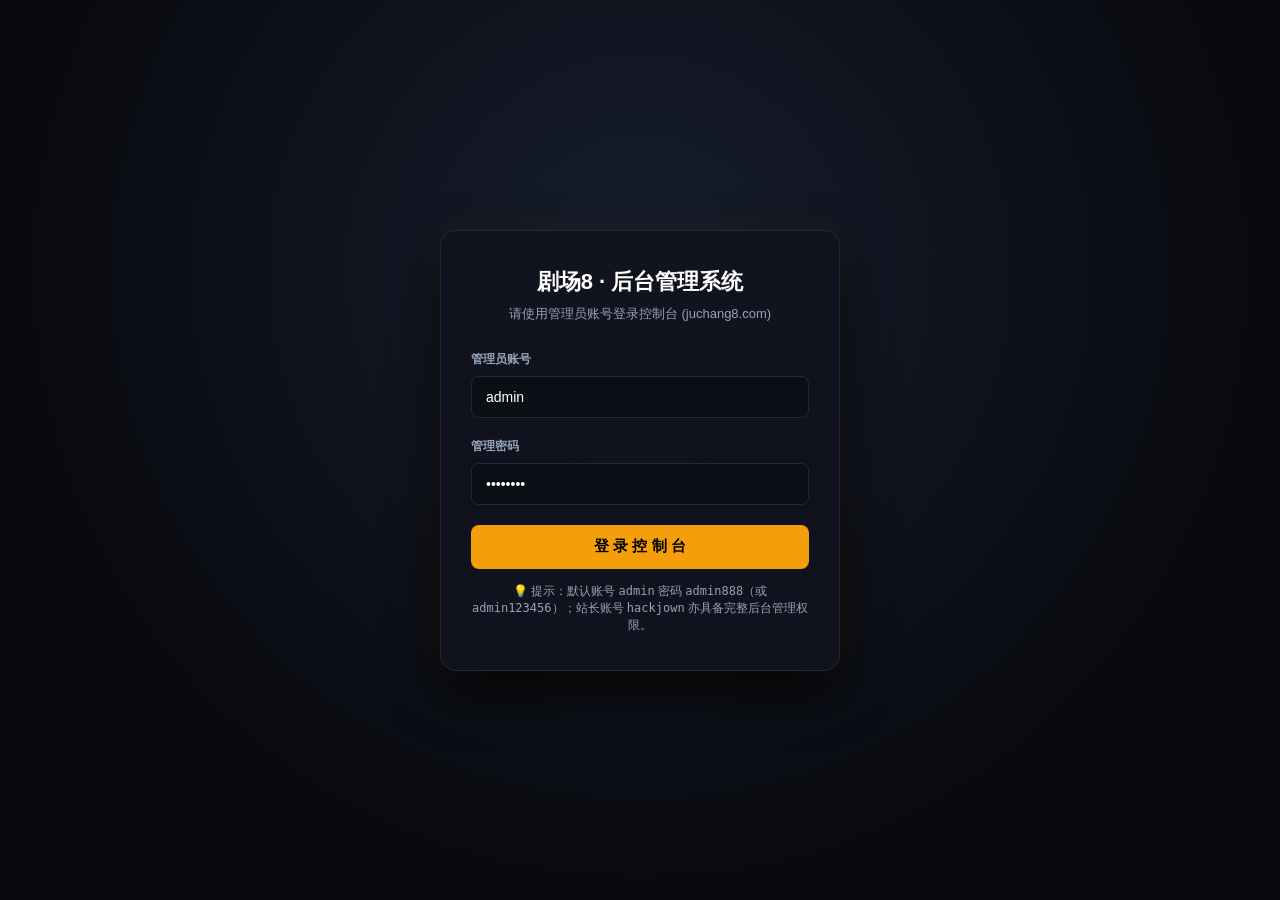
==== commit bee4eb56: "feat: 补齐全站后台管理(公告/导航与侧栏/站点配置/工单反馈)并全面升级为剧场8(juchang8.com)" ====
--- a/static/admin.html
+++ b/static/admin.html
@@ -3,7 +3,7 @@
 <head>
   <meta charset="UTF-8">
   <meta name="viewport" content="width=device-width, initial-scale=1.0">
-  <title>看剧AI · 后台管理系统</title>
+  <title>剧场8 - 后台管理系统 (juchang8.com)</title>
   <style>
     :root {
       --bg: #090a0f;
@@ -131,6 +131,25 @@
     .tag-user { background: rgba(56,189,248,0.15); color: var(--cyan); border: 1px solid rgba(56,189,248,0.3); }
     .tag-active { background: rgba(16,185,129,0.15); color: var(--green); }
     .tag-banned { background: rgba(239,68,68,0.15); color: var(--red); }
+    .tag-purple { background: rgba(168,85,247,0.15); color: #c084fc; border: 1px solid rgba(168,85,247,0.3); }
+    .tag-amber { background: rgba(245,158,11,0.15); color: #fbbf24; border: 1px solid rgba(245,158,11,0.3); }
+    .tag-gray { background: rgba(148,163,184,0.15); color: #94a3b8; }
+
+    /* 开关 Toggle Switch */
+    .switch {
+      position: relative; display: inline-block; width: 38px; height: 20px; vertical-align: middle;
+    }
+    .switch input { opacity: 0; width: 0; height: 0; }
+    .slider {
+      position: absolute; cursor: pointer; top: 0; left: 0; right: 0; bottom: 0;
+      background-color: #242c42; transition: .25s; border-radius: 20px; border: 1px solid var(--border);
+    }
+    .slider:before {
+      position: absolute; content: ""; height: 14px; width: 14px; left: 2px; bottom: 2px;
+      background-color: #94a3b8; transition: .25s; border-radius: 50%;
+    }
+    input:checked + .slider { background-color: var(--primary); border-color: var(--primary); }
+    input:checked + .slider:before { transform: translateX(18px); background-color: #000; }
 
     /* 弹窗 Modal */
     .modal-backdrop {
@@ -163,8 +182,8 @@
   <!-- 登录蒙层 -->
   <div id="login-view" style="display: none;">
     <div class="login-box">
-      <div class="login-title">看剧AI · 后台管理系统</div>
-      <div class="login-subtitle">请使用管理员账号登录控制台</div>
+      <div class="login-title">剧场8 · 后台管理系统</div>
+      <div class="login-subtitle">请使用管理员账号登录控制台 (juchang8.com)</div>
       <div id="login-error" style="color: var(--red); font-size: 13px; margin-bottom: 14px; text-align: center; display: none;"></div>
       <form id="admin-login-form" onsubmit="handleAdminLogin(event)">
         <div class="form-group">
@@ -186,21 +205,25 @@
   <!-- 主布局 -->
   <aside id="sidebar">
     <div class="sidebar-brand">
-      <span>🎬 看剧AI</span>
-      <span class="badge">Master</span>
+      <span>🎬 剧场8</span>
+      <span class="badge">juchang8.com</span>
     </div>
     <ul class="nav-list">
       <li class="nav-item"><a class="nav-link active" onclick="switchTab('overview')">📊 控制台总览</a></li>
       <li class="nav-item"><a class="nav-link" onclick="switchTab('users')">👥 用户账号管理</a></li>
       <li class="nav-item"><a class="nav-link" onclick="switchTab('content')">💬 片单与评论管理</a></li>
-      <li class="nav-item"><a class="nav-link" onclick="switchTab('invites')">🎫 邀请码与公告</a></li>
+      <li class="nav-item"><a class="nav-link" onclick="switchTab('announcements')">📢 全站公告管理</a></li>
+      <li class="nav-item"><a class="nav-link" onclick="switchTab('sidebar')">📑 侧边栏与主导航</a></li>
+      <li class="nav-item"><a class="nav-link" onclick="switchTab('settings')">⚙️ 站点全局配置</a></li>
+      <li class="nav-item"><a class="nav-link" onclick="switchTab('feedback')">📮 用户反馈工单</a></li>
+      <li class="nav-item"><a class="nav-link" onclick="switchTab('invites')">🎫 邀请码管理</a></li>
       <li class="nav-item"><a class="nav-link" onclick="switchTab('collector')">📡 采集源与 4K 管理</a></li>
       <li class="nav-item"><a class="nav-link" onclick="switchTab('pan')">☁️ 网盘解析与扫码登录</a></li>
       <li class="nav-item"><a class="nav-link" onclick="switchTab('maintenance')">⚡ 上游与系统运维</a></li>
     </ul>
     <div class="sidebar-footer">
-      <div>看剧AI 商业复刻控制台</div>
-      <div style="font-size: 11px; margin-top: 4px; color: #64748b;">Version 4.2 Pro</div>
+      <div>剧场8 (juchang8.com) 智能控制台</div>
+      <div style="font-size: 11px; margin-top: 4px; color: #64748b;">Version 5.0 Pro · 全站管理</div>
     </div>
   </aside>
 
@@ -252,7 +275,7 @@
           <div style="display: grid; grid-template-columns: repeat(auto-fit, minmax(280px, 1fr)); gap: 16px;">
             <div style="background: rgba(0,0,0,0.2); padding: 14px; border-radius: 8px; border: 1px solid var(--border);">
               <div style="font-size: 12px; color: var(--text-muted);">当前绑定上游 Base</div>
-              <div style="font-size: 15px; font-weight: 700; color: #fff; margin-top: 4px;" id="sys-upstream-base">https://kanju26.com</div>
+              <div style="font-size: 15px; font-weight: 700; color: #fff; margin-top: 4px;" id="sys-upstream-base">https://juchang8.com</div>
             </div>
             <div style="background: rgba(0,0,0,0.2); padding: 14px; border-radius: 8px; border: 1px solid var(--border);">
               <div style="font-size: 12px; color: var(--text-muted);">4K 线路解析通道</div>
@@ -357,36 +380,246 @@
         </div>
       </section>
 
-      <!-- Tab 4: 邀请码与全站公告 -->
+      <!-- Tab: 全站公告管理 -->
+      <section id="tab-announcements" class="tab-pane">
+        <div class="panel">
+          <div class="panel-header">
+            <div>
+              <div class="panel-title">📢 全站公告与弹窗提醒管理</div>
+              <div style="font-size: 12px; color: var(--text-muted); margin-top: 4px;">
+                动态管理前台展示的公告内容，支持弹窗强提醒、全站顶部横幅、侧边栏公告卡片及滚动跑马灯。
+              </div>
+            </div>
+            <button onclick="openAddAnnouncementModal()" class="btn btn-primary btn-sm">➕ 新增公告</button>
+          </div>
+
+          <div class="table-container">
+            <table>
+              <thead>
+                <tr>
+                  <th style="width: 50px;">ID</th>
+                  <th style="width: 180px;">公告标题</th>
+                  <th style="width: 100px;">展示位置</th>
+                  <th>公告内容摘要</th>
+                  <th style="width: 160px;">跳转链接</th>
+                  <th style="width: 60px;">排序</th>
+                  <th style="width: 70px;">状态</th>
+                  <th style="width: 140px;">发布时间</th>
+                  <th style="width: 120px; text-align: right;">操作</th>
+                </tr>
+              </thead>
+              <tbody id="announcements-table-body">
+                <tr><td colspan="9" style="text-align: center; color: var(--text-muted); padding: 30px;">正在加载公告列表...</td></tr>
+              </tbody>
+            </table>
+          </div>
+        </div>
+      </section>
+
+      <!-- Tab: 侧边栏与主导航管理 -->
+      <section id="tab-sidebar" class="tab-pane">
+        <div class="panel">
+          <div class="panel-header">
+            <div>
+              <div class="panel-title">📑 侧边栏与主导航项目管理</div>
+              <div style="font-size: 12px; color: var(--text-muted); margin-top: 4px;">
+                动态管理前台顶部主导航栏、左侧抽屉栏模块和底部友情链接，即改即生效无需重启服务。
+              </div>
+            </div>
+            <div style="display: flex; gap: 8px;">
+              <select id="sidebar-filter-section" class="form-input" style="width: 140px; height: 32px; padding: 4px 8px; font-size: 12px;" onchange="filterSidebarItems()">
+                <option value="all">全部区域</option>
+                <option value="nav">顶部主导航 (nav)</option>
+                <option value="widget">侧栏卡片组件 (widget)</option>
+                <option value="link">底部友情链接 (link)</option>
+              </select>
+              <button onclick="openAddSidebarModal()" class="btn btn-primary btn-sm">➕ 新增导航项</button>
+            </div>
+          </div>
+
+          <div class="table-container">
+            <table>
+              <thead>
+                <tr>
+                  <th style="width: 50px;">ID</th>
+                  <th style="width: 150px;">名称 / 图标</th>
+                  <th>路由路径 / 跳转链接</th>
+                  <th style="width: 90px;">归属区域</th>
+                  <th style="width: 70px;">角标</th>
+                  <th style="width: 80px;">权限要求</th>
+                  <th style="width: 60px;">外链</th>
+                  <th style="width: 60px;">排序</th>
+                  <th style="width: 70px;">状态</th>
+                  <th style="width: 120px; text-align: right;">操作</th>
+                </tr>
+              </thead>
+              <tbody id="sidebar-table-body">
+                <tr><td colspan="10" style="text-align: center; color: var(--text-muted); padding: 30px;">正在加载导航项目...</td></tr>
+              </tbody>
+            </table>
+          </div>
+        </div>
+      </section>
+
+      <!-- Tab: 站点全局配置 -->
+      <section id="tab-settings" class="tab-pane">
+        <form onsubmit="saveSiteSettings(event)">
+          <div class="panel">
+            <div class="panel-header">
+              <div class="panel-title">🌐 域名与访问设置 (juchang8.com)</div>
+            </div>
+            <div style="display: grid; grid-template-columns: 1fr 1fr; gap: 16px;">
+              <div class="form-group">
+                <label class="form-label">站点主域名</label>
+                <input type="text" id="setting-site_domain" class="form-input" placeholder="juchang8.com" required>
+              </div>
+              <div class="form-group">
+                <label class="form-label">官方永久发布页 / 备用域名 (逗号分隔)</label>
+                <input type="text" id="setting-permanent_domains" class="form-input" placeholder="juchang8.com, juchang8.cc">
+              </div>
+            </div>
+            <div class="form-group">
+              <div style="display: flex; align-items: center; justify-content: space-between; margin-bottom: 6px;">
+                <label class="form-label" style="margin-bottom: 0;">前台顶部防失联域名提醒条</label>
+                <label class="switch">
+                  <input type="checkbox" id="setting-domain_banner_enabled">
+                  <span class="slider"></span>
+                </label>
+              </div>
+              <input type="text" id="setting-domain_banner_text" class="form-input" placeholder="📢 剧场8 官方永久域名：juchang8.com，请按 Ctrl+D 收藏加入书签防失联！">
+            </div>
+          </div>
+
+          <div class="panel">
+            <div class="panel-header">
+              <div class="panel-title">🏷️ 站点名称与 SEO 优化</div>
+            </div>
+            <div style="display: grid; grid-template-columns: 1fr 1fr; gap: 16px;">
+              <div class="form-group">
+                <label class="form-label">站点主名称</label>
+                <input type="text" id="setting-site_name" class="form-input" placeholder="剧场8" required>
+              </div>
+              <div class="form-group">
+                <label class="form-label">副标题 / Slogan</label>
+                <input type="text" id="setting-site_subtitle" class="form-input" placeholder="AI 智能影音视听殿堂 · 蓝光4K专线">
+              </div>
+            </div>
+            <div class="form-group">
+              <label class="form-label">SEO 标题 (Title)</label>
+              <input type="text" id="setting-seo_title" class="form-input" placeholder="剧场8 - JUCHANG8.COM - 高清电影电视剧在线观看">
+            </div>
+            <div class="form-group">
+              <label class="form-label">SEO 关键词 (Keywords，以英文逗号分隔)</label>
+              <input type="text" id="setting-seo_keywords" class="form-input" placeholder="剧场8, juchang8, juchang8.com, 电影, 电视剧, 动漫, 4K高清">
+            </div>
+            <div class="form-group">
+              <label class="form-label">SEO 站点描述 (Description)</label>
+              <textarea id="setting-seo_description" class="form-input" style="height: 60px; padding: 10px;" placeholder="剧场8 (juchang8.com) 为您提供全网海量高清影视资源与 4K 极速播放体验..."></textarea>
+            </div>
+          </div>
+
+          <div class="panel">
+            <div class="panel-header">
+              <div class="panel-title">👥 用户注册与词元策略</div>
+            </div>
+            <div style="display: grid; grid-template-columns: 1fr 1fr 1fr; gap: 16px;">
+              <div class="form-group">
+                <label class="form-label">开放新用户注册</label>
+                <select id="setting-registration_enabled" class="form-input">
+                  <option value="1">开启 (允许自主注册)</option>
+                  <option value="0">关闭 (仅邀请码/管理员创建)</option>
+                </select>
+              </div>
+              <div class="form-group">
+                <label class="form-label">新用户初始赠送词元</label>
+                <input type="number" id="setting-default_tokens" class="form-input" value="100">
+              </div>
+              <div class="form-group">
+                <label class="form-label">站长联系邮箱 / 客服</label>
+                <input type="text" id="setting-contact_email" class="form-input" placeholder="admin@juchang8.com">
+              </div>
+            </div>
+          </div>
+
+          <div class="panel">
+            <div class="panel-header">
+              <div class="panel-title">📄 页脚与统计脚本 (HTML)</div>
+            </div>
+            <div class="form-group">
+              <label class="form-label">ICP备案号 / 底部版权文本</label>
+              <input type="text" id="setting-icp_beian" class="form-input" placeholder="京ICP备20268888号-1 · © 2026 juchang8.com All Rights Reserved">
+            </div>
+            <div class="form-group">
+              <label class="form-label">自定义页脚 HTML / 统计脚本</label>
+              <textarea id="setting-footer_html" class="form-input" style="height: 80px; padding: 10px; font-family: monospace; font-size: 12px;" placeholder="<script>/* 百度统计 / Google Analytics 等脚本 */</script>"></textarea>
+            </div>
+            <button type="submit" class="btn btn-primary" style="padding: 0 24px;">💾 保存站点全局设置</button>
+          </div>
+        </form>
+      </section>
+
+      <!-- Tab: 用户反馈工单 -->
+      <section id="tab-feedback" class="tab-pane">
+        <div class="panel">
+          <div class="panel-header">
+            <div>
+              <div class="panel-title">📮 用户反馈与留言工单</div>
+              <div style="font-size: 12px; color: var(--text-muted); margin-top: 4px;">
+                查看并处理前台用户提交的播放故障反馈、求片留言与功能建议。
+              </div>
+            </div>
+            <div style="display: flex; gap: 8px;">
+              <select id="feedback-filter-status" class="form-input" style="width: 120px; height: 32px; padding: 4px 8px; font-size: 12px;" onchange="filterFeedbackItems()">
+                <option value="all">全部状态</option>
+                <option value="pending">⏳ 待处理</option>
+                <option value="processing">🔄 处理中</option>
+                <option value="resolved">✅ 已解决</option>
+                <option value="closed">🔒 已关闭</option>
+              </select>
+              <button onclick="loadFeedbackAdmin()" class="btn btn-secondary btn-sm">🔄 刷新工单</button>
+            </div>
+          </div>
+
+          <div class="table-container">
+            <table>
+              <thead>
+                <tr>
+                  <th style="width: 50px;">ID</th>
+                  <th style="width: 110px;">用户账号</th>
+                  <th style="width: 100px;">类型</th>
+                  <th>反馈详情</th>
+                  <th style="width: 140px;">联系方式</th>
+                  <th style="width: 130px;">IP / 提交时间</th>
+                  <th style="width: 120px;">状态</th>
+                  <th style="width: 110px; text-align: right;">操作</th>
+                </tr>
+              </thead>
+              <tbody id="feedback-table-body">
+                <tr><td colspan="8" style="text-align: center; color: var(--text-muted); padding: 30px;">正在加载用户反馈工单...</td></tr>
+              </tbody>
+            </table>
+          </div>
+        </div>
+      </section>
+
+      <!-- Tab 4: 邀请码管理 -->
       <section id="tab-invites" class="tab-pane">
         <div class="panel">
           <div class="panel-header">
-            <div class="panel-title">🎫 系统邀请码管理</div>
+            <div>
+              <div class="panel-title">🎫 系统邀请码管理</div>
+              <div style="font-size: 12px; color: var(--text-muted); margin-top: 4px;">
+                管理开放注册时限制或免除权限的邀请码，可一键添加新码或作废历史邀请码。
+              </div>
+            </div>
           </div>
           <div style="display: flex; gap: 10px; margin-bottom: 18px;">
-            <input type="text" id="new-invite-input" class="form-input" placeholder="输入新邀请码 (如 VIP999)..." style="max-width: 260px; text-transform: uppercase;">
+            <input type="text" id="new-invite-input" class="form-input" placeholder="输入新邀请码 (如 JUCHANG888)..." style="max-width: 260px; text-transform: uppercase;">
             <button onclick="addInviteCode()" class="btn btn-primary btn-sm">➕ 添加邀请码</button>
           </div>
           <div id="invite-tags-container" style="display: flex; flex-wrap: wrap; gap: 8px;">
             <!-- 动态注入 -->
           </div>
-        </div>
-
-        <div class="panel">
-          <div class="panel-header">
-            <div class="panel-title">📢 全站弹窗公告发布</div>
-          </div>
-          <form onsubmit="saveAnnouncement(event)">
-            <div class="form-group">
-              <label class="form-label">公告标题</label>
-              <input type="text" id="announce-title" class="form-input" required value="看剧AI 永久域名与使用提醒">
-            </div>
-            <div class="form-group">
-              <label class="form-label">公告内容</label>
-              <textarea id="announce-body" class="form-input" style="height: 100px; padding: 10px;" required>欢迎体验看剧AI！全站支持海量影视智能搜索与 4K 高清播放，午夜剧场已对会员开放，更多功能请在左侧菜单探索。</textarea>
-            </div>
-            <button type="submit" class="btn btn-primary btn-sm">📢 立即发布/更新全站公告</button>
-          </form>
         </div>
       </section>
 
@@ -655,7 +888,7 @@
             </div>
           </div>
           <p style="font-size: 12px; color: var(--text-muted); line-height: 1.6;">
-            💡 <strong>自动防爆机制</strong>：用户点击电影时，系统自动将网盘资源秒传到专属目录 <code>/__KanjuTemp__/</code> 进行 4K 取流；
+            💡 <strong>自动防爆机制</strong>：用户点击电影时，系统自动将网盘资源秒传到专属目录 <code>/__Juchang8Temp__/</code> 进行 4K 取流；
             后台守护线程每 2 小时自动巡检，发现转存超过 24 小时会自动从网盘物理删除并<strong>彻底清空回收站</strong>，保证网盘空间始终干净充裕。
           </p>
         </div>
@@ -711,6 +944,121 @@
     </div>
   </main>
 
+  <!-- 模态框：添加/编辑公告 -->
+  <div id="modal-announcement" class="modal-backdrop">
+    <div class="modal-card">
+      <div class="modal-header">
+        <div id="modal-announcement-title" class="modal-title">📢 新增全站公告</div>
+        <button class="modal-close" onclick="closeModal('modal-announcement')">&times;</button>
+      </div>
+      <input type="hidden" id="modal-announce-id" value="">
+      <div class="form-group">
+        <label class="form-label">公告标题</label>
+        <input type="text" id="modal-announce-title" class="form-input" placeholder="例如：剧场8 官方永久域名公布" required>
+      </div>
+      <div class="form-group">
+        <label class="form-label">展示类型</label>
+        <select id="modal-announce-type" class="form-input">
+          <option value="modal">全站弹窗提醒 (首次访问强提醒)</option>
+          <option value="banner">顶部固定横幅 (全站置顶公告条)</option>
+          <option value="sidebar">侧边栏通知卡片 (抽屉内展示)</option>
+          <option value="marquee">滚动跑马灯公告</option>
+        </select>
+      </div>
+      <div class="form-group">
+        <label class="form-label">公告正文内容 (支持纯文本或简易HTML)</label>
+        <textarea id="modal-announce-content" class="form-input" style="height: 110px; padding: 10px;" placeholder="请输入公告详细内容..." required></textarea>
+      </div>
+      <div class="form-group">
+        <label class="form-label">点击跳转链接 (可选)</label>
+        <input type="text" id="modal-announce-url" class="form-input" placeholder="例如：https://juchang8.com/vip 或留空">
+      </div>
+      <div style="display: grid; grid-template-columns: 1fr 1fr; gap: 12px;">
+        <div class="form-group">
+          <label class="form-label">排序权重 (越大越靠前)</label>
+          <input type="number" id="modal-announce-sort" class="form-input" value="100">
+        </div>
+        <div class="form-group" style="display: flex; flex-direction: column; justify-content: flex-end;">
+          <label style="display: flex; align-items: center; gap: 8px; cursor: pointer; height: 40px; margin-bottom: 0;">
+            <input type="checkbox" id="modal-announce-active" checked style="width: 16px; height: 16px; accent-color: var(--primary);">
+            <span style="font-size: 13px; font-weight: 600;">立即启用该公告</span>
+          </label>
+        </div>
+      </div>
+      <div class="modal-footer">
+        <button class="btn btn-secondary" onclick="closeModal('modal-announcement')">取消</button>
+        <button class="btn btn-primary" onclick="submitAnnouncement()">保存并发布</button>
+      </div>
+    </div>
+  </div>
+
+  <!-- 模态框：添加/编辑侧边栏/导航项 -->
+  <div id="modal-sidebar" class="modal-backdrop">
+    <div class="modal-card">
+      <div class="modal-header">
+        <div id="modal-sidebar-title" class="modal-title">📑 新增导航/侧栏项</div>
+        <button class="modal-close" onclick="closeModal('modal-sidebar')">&times;</button>
+      </div>
+      <input type="hidden" id="modal-sidebar-id" value="">
+      <div style="display: grid; grid-template-columns: 1fr 1fr; gap: 12px;">
+        <div class="form-group">
+          <label class="form-label">名称 / 标题</label>
+          <input type="text" id="modal-sidebar-name" class="form-input" placeholder="例如：4K 专区" required>
+        </div>
+        <div class="form-group">
+          <label class="form-label">图标 (Emoji 或字符)</label>
+          <input type="text" id="modal-sidebar-icon" class="form-input" placeholder="例如：💎 / 🎬 / 🚀" value="🎬">
+        </div>
+      </div>
+      <div class="form-group">
+        <label class="form-label">路由路径 / 外部链接</label>
+        <input type="text" id="modal-sidebar-path" class="form-input" placeholder="例如：/playlists 或 https://..." required>
+      </div>
+      <div style="display: grid; grid-template-columns: 1fr 1fr; gap: 12px;">
+        <div class="form-group">
+          <label class="form-label">归属区域</label>
+          <select id="modal-sidebar-section" class="form-input">
+            <option value="nav">顶部主导航 (nav)</option>
+            <option value="widget">侧栏卡片组件 (widget)</option>
+            <option value="link">底部友情链接 (link)</option>
+          </select>
+        </div>
+        <div class="form-group">
+          <label class="form-label">角标文本 (Badge)</label>
+          <input type="text" id="modal-sidebar-badge" class="form-input" placeholder="例如：HOT / 4K / VIP">
+        </div>
+      </div>
+      <div style="display: grid; grid-template-columns: 1fr 1fr; gap: 12px;">
+        <div class="form-group">
+          <label class="form-label">访问权限</label>
+          <select id="modal-sidebar-role" class="form-input">
+            <option value="all">全员可见 (无需登录)</option>
+            <option value="member">登录会员 (仅会员可见)</option>
+            <option value="admin">仅管理员可见</option>
+          </select>
+        </div>
+        <div class="form-group">
+          <label class="form-label">排序权重 (越大越靠前)</label>
+          <input type="number" id="modal-sidebar-sort" class="form-input" value="100">
+        </div>
+      </div>
+      <div style="display: flex; gap: 20px; margin-top: 4px;">
+        <label style="display: flex; align-items: center; gap: 8px; cursor: pointer;">
+          <input type="checkbox" id="modal-sidebar-external" style="width: 16px; height: 16px; accent-color: var(--primary);">
+          <span style="font-size: 13px;">在新窗口打开 (外链)</span>
+        </label>
+        <label style="display: flex; align-items: center; gap: 8px; cursor: pointer;">
+          <input type="checkbox" id="modal-sidebar-active" checked style="width: 16px; height: 16px; accent-color: var(--primary);">
+          <span style="font-size: 13px; font-weight: 600;">立即启用显示</span>
+        </label>
+      </div>
+      <div class="modal-footer">
+        <button class="btn btn-secondary" onclick="closeModal('modal-sidebar')">取消</button>
+        <button class="btn btn-primary" onclick="submitSidebarItem()">确认保存</button>
+      </div>
+    </div>
+  </div>
+
   <!-- 模态框：调整词元 -->
   <div id="modal-tokens" class="modal-backdrop">
     <div class="modal-card">
@@ -908,6 +1256,16 @@
       setTimeout(() => { t.remove(); }, 3000);
     }
 
+    function escapeHtml(str) {
+      if (!str) return '';
+      return String(str)
+        .replace(/&/g, '&amp;')
+        .replace(/</g, '&lt;')
+        .replace(/>/g, '&gt;')
+        .replace(/"/g, '&quot;')
+        .replace(/'/g, '&#039;');
+    }
+
     // Tab 切换
     function switchTab(name) {
       document.querySelectorAll('.tab-pane').forEach(el => el.classList.remove('active'));
@@ -921,7 +1279,11 @@
         overview: '📊 控制台总览',
         users: '👥 用户账号管理',
         content: '💬 片单与评论管理',
-        invites: '🎫 邀请码与公告',
+        announcements: '📢 全站公告管理',
+        sidebar: '📑 侧边栏与主导航',
+        settings: '⚙️ 站点全局配置',
+        feedback: '📮 用户反馈工单',
+        invites: '🎫 邀请码管理',
         collector: '📡 采集源与 4K 管理',
         pan: '☁️ 网盘解析与扫码登录',
         maintenance: '⚡ 上游与系统运维'
@@ -931,6 +1293,10 @@
       if (name === 'overview') loadOverviewData();
       if (name === 'users') loadUsers();
       if (name === 'content') { loadComments(); loadPlaylists(); }
+      if (name === 'announcements') loadAnnouncements();
+      if (name === 'sidebar') loadSidebarAdmin();
+      if (name === 'settings') loadSettingsAdmin();
+      if (name === 'feedback') loadFeedbackAdmin();
       if (name === 'invites') loadInvites();
       if (name === 'collector') loadCollectorSources();
       if (name === 'pan') loadPanAccounts();
@@ -1013,7 +1379,7 @@
           document.getElementById('stat-today-active').innerText = s.today_active || 0;
           document.getElementById('stat-total-tokens').innerText = Number(s.total_tokens || 0).toLocaleString();
           document.getElementById('stat-interactions').innerText = (s.total_favorites + s.total_history + s.total_playlists + s.total_comments) || 0;
-          document.getElementById('sys-upstream-base').innerText = data.upstream_base || 'https://kanju26.com';
+          document.getElementById('sys-upstream-base').innerText = data.upstream_base || 'https://juchang8.com';
           document.getElementById('sys-cache-stat').innerText = `${data.cache_files_count || 0} 文件 (${(data.cache_size_mb || 0).toFixed(1)} MB)`;
         }
       } catch (e) {
@@ -1228,19 +1594,486 @@
       if (d.ok) { showToast('邀请码已删除'); loadInvites(); }
     }
 
-    // 发布全站公告
-    async function saveAnnouncement(e) {
+    // ==========================================
+    // 📢 全站公告管理 (Announcements)
+    // ==========================================
+    let allAnnouncements = [];
+
+    async function loadAnnouncements() {
+      const tbody = document.getElementById('announcements-table-body');
+      tbody.innerHTML = '<tr><td colspan="9" style="text-align:center; color:var(--text-muted); padding:30px;">正在加载公告列表...</td></tr>';
+      try {
+        const res = await fetch('/api/admin/announcements');
+        const d = await res.json();
+        if (!d.ok) throw new Error(d.error || '获取失败');
+        allAnnouncements = d.announcements || [];
+        if (allAnnouncements.length === 0) {
+          tbody.innerHTML = '<tr><td colspan="9" style="text-align:center; color:var(--text-muted); padding:30px;">暂无公告，点击右上角【新增公告】创建</td></tr>';
+          return;
+        }
+        const typeMap = {
+          modal: '<span class="tag tag-admin">弹窗提醒</span>',
+          banner: '<span class="tag tag-user">顶部横幅</span>',
+          sidebar: '<span class="tag tag-purple">侧栏卡片</span>',
+          marquee: '<span class="tag tag-amber">滚动跑马灯</span>'
+        };
+        tbody.innerHTML = allAnnouncements.map(a => {
+          const contentSnippet = (a.content || '').replace(/<[^>]+>/g, '').slice(0, 36);
+          const linkHtml = a.target_url ? `<a href="${a.target_url}" target="_blank" style="color:var(--cyan); text-decoration:none;">${a.target_url.slice(0, 24)}...</a>` : '<span style="color:var(--text-muted);">-</span>';
+          const timeStr = a.created_at ? new Date(a.created_at * 1000).toLocaleString() : '-';
+          return `
+            <tr>
+              <td><span style="font-family:monospace; color:var(--text-muted);">${a.id}</span></td>
+              <td><strong>${escapeHtml(a.title)}</strong></td>
+              <td>${typeMap[a.type] || a.type}</td>
+              <td style="color:var(--text-muted); max-width:260px;" title="${escapeHtml(a.content || '')}">${escapeHtml(contentSnippet)}</td>
+              <td>${linkHtml}</td>
+              <td><span class="tag tag-gray">${a.sort_order ?? 100}</span></td>
+              <td>
+                <label class="switch">
+                  <input type="checkbox" ${a.is_active ? 'checked' : ''} onchange="toggleAnnouncement(${a.id})">
+                  <span class="slider"></span>
+                </label>
+              </td>
+              <td style="font-size:12px; color:var(--text-muted);">${timeStr}</td>
+              <td style="text-align:right;">
+                <div style="display:inline-flex; gap:6px;">
+                  <button class="btn btn-secondary btn-sm" onclick="editAnnouncement(${a.id})">编辑</button>
+                  <button class="btn btn-danger btn-sm" onclick="deleteAnnouncement(${a.id})">删除</button>
+                </div>
+              </td>
+            </tr>
+          `;
+        }).join('');
+      } catch (e) {
+        tbody.innerHTML = `<tr><td colspan="9" style="text-align:center; color:var(--red); padding:20px;">加载失败: ${e.message}</td></tr>`;
+      }
+    }
+
+    function openAddAnnouncementModal() {
+      document.getElementById('modal-announcement-title').innerText = '📢 新增全站公告';
+      document.getElementById('modal-announce-id').value = '';
+      document.getElementById('modal-announce-title').value = '';
+      document.getElementById('modal-announce-type').value = 'modal';
+      document.getElementById('modal-announce-content').value = '';
+      document.getElementById('modal-announce-url').value = '';
+      document.getElementById('modal-announce-sort').value = '100';
+      document.getElementById('modal-announce-active').checked = true;
+      openModal('modal-announcement');
+    }
+
+    function editAnnouncement(id) {
+      const a = allAnnouncements.find(x => x.id === id);
+      if (!a) return;
+      document.getElementById('modal-announcement-title').innerText = '✏️ 编辑全站公告';
+      document.getElementById('modal-announce-id').value = a.id;
+      document.getElementById('modal-announce-title').value = a.title || '';
+      document.getElementById('modal-announce-type').value = a.type || 'modal';
+      document.getElementById('modal-announce-content').value = a.content || '';
+      document.getElementById('modal-announce-url').value = a.target_url || '';
+      document.getElementById('modal-announce-sort').value = a.sort_order ?? 100;
+      document.getElementById('modal-announce-active').checked = !!a.is_active;
+      openModal('modal-announcement');
+    }
+
+    async function submitAnnouncement() {
+      const id = document.getElementById('modal-announce-id').value;
+      const title = document.getElementById('modal-announce-title').value.trim();
+      const type = document.getElementById('modal-announce-type').value;
+      const content = document.getElementById('modal-announce-content').value.trim();
+      const target_url = document.getElementById('modal-announce-url').value.trim();
+      const sort_order = parseInt(document.getElementById('modal-announce-sort').value) || 100;
+      const is_active = document.getElementById('modal-announce-active').checked ? 1 : 0;
+
+      if (!title || !content) return showToast('请填写标题和内容', 'error');
+
+      const url = id ? `/api/admin/announcements/${id}/update` : '/api/admin/announcements';
+      try {
+        const res = await fetch(url, {
+          method: 'POST',
+          headers: { 'Content-Type': 'application/json' },
+          body: JSON.stringify({ title, type, content, target_url, sort_order, is_active })
+        });
+        const d = await res.json();
+        if (d.ok) {
+          showToast(id ? '公告已成功更新' : '公告已成功发布');
+          closeModal('modal-announcement');
+          loadAnnouncements();
+        } else {
+          showToast(d.error || '保存失败', 'error');
+        }
+      } catch (e) {
+        showToast('网络错误: ' + e.message, 'error');
+      }
+    }
+
+    async function toggleAnnouncement(id) {
+      try {
+        const res = await fetch(`/api/admin/announcements/${id}/toggle`, { method: 'POST' });
+        const d = await res.json();
+        if (d.ok) {
+          showToast('公告状态已切换');
+          loadAnnouncements();
+        } else {
+          showToast(d.error || '切换失败', 'error');
+        }
+      } catch (e) {
+        showToast('请求失败', 'error');
+      }
+    }
+
+    async function deleteAnnouncement(id) {
+      if (!confirm('确定彻底删除该条公告？')) return;
+      try {
+        const res = await fetch(`/api/admin/announcements/${id}`, { method: 'DELETE' });
+        const d = await res.json();
+        if (d.ok) {
+          showToast('公告已删除');
+          loadAnnouncements();
+        } else {
+          showToast(d.error || '删除失败', 'error');
+        }
+      } catch (e) {
+        showToast('请求失败', 'error');
+      }
+    }
+
+    // ==========================================
+    // 📑 侧边栏与主导航管理 (Sidebar & Navigation)
+    // ==========================================
+    let allSidebarItems = [];
+
+    async function loadSidebarAdmin() {
+      const tbody = document.getElementById('sidebar-table-body');
+      tbody.innerHTML = '<tr><td colspan="10" style="text-align:center; color:var(--text-muted); padding:30px;">正在加载导航项目...</td></tr>';
+      try {
+        const res = await fetch('/api/admin/sidebar');
+        const d = await res.json();
+        if (!d.ok) throw new Error(d.error || '获取失败');
+        allSidebarItems = d.items || [];
+        filterSidebarItems();
+      } catch (e) {
+        tbody.innerHTML = `<tr><td colspan="10" style="text-align:center; color:var(--red); padding:20px;">加载失败: ${e.message}</td></tr>`;
+      }
+    }
+
+    function filterSidebarItems() {
+      const tbody = document.getElementById('sidebar-table-body');
+      const filterSection = document.getElementById('sidebar-filter-section').value;
+      const items = filterSection === 'all' ? allSidebarItems : allSidebarItems.filter(x => x.section === filterSection);
+
+      if (items.length === 0) {
+        tbody.innerHTML = '<tr><td colspan="10" style="text-align:center; color:var(--text-muted); padding:30px;">暂无相关导航项</td></tr>';
+        return;
+      }
+
+      const secMap = {
+        nav: '<span class="tag tag-user">主导航 (nav)</span>',
+        widget: '<span class="tag tag-purple">侧栏组件 (widget)</span>',
+        link: '<span class="tag tag-gray">友情链接 (link)</span>'
+      };
+
+      const roleMap = {
+        all: '<span class="tag tag-active">全员</span>',
+        member: '<span class="tag tag-user">会员</span>',
+        admin: '<span class="tag tag-admin">管理员</span>'
+      };
+
+      tbody.innerHTML = items.map(it => {
+        const badgeHtml = it.badge ? `<span class="tag tag-amber">${escapeHtml(it.badge)}</span>` : '<span style="color:var(--text-muted);">-</span>';
+        const extHtml = it.is_external ? '<span style="color:var(--cyan); font-weight:700;">是</span>' : '<span style="color:var(--text-muted);">否</span>';
+        return `
+          <tr>
+            <td><span style="font-family:monospace; color:var(--text-muted);">${it.id}</span></td>
+            <td><span style="font-size:16px; margin-right:6px;">${escapeHtml(it.icon || '🎬')}</span><strong>${escapeHtml(it.title)}</strong></td>
+            <td><code style="color:var(--cyan); font-size:12px;">${escapeHtml(it.path)}</code></td>
+            <td>${secMap[it.section] || it.section}</td>
+            <td>${badgeHtml}</td>
+            <td>${roleMap[it.required_role] || it.required_role}</td>
+            <td>${extHtml}</td>
+            <td><span class="tag tag-gray">${it.sort_order ?? 100}</span></td>
+            <td>
+              <label class="switch">
+                <input type="checkbox" ${it.is_active ? 'checked' : ''} onchange="toggleSidebarItem(${it.id})">
+                <span class="slider"></span>
+              </label>
+            </td>
+            <td style="text-align:right;">
+              <div style="display:inline-flex; gap:6px;">
+                <button class="btn btn-secondary btn-sm" onclick="editSidebarItem(${it.id})">编辑</button>
+                <button class="btn btn-danger btn-sm" onclick="deleteSidebarItem(${it.id})">删除</button>
+              </div>
+            </td>
+          </tr>
+        `;
+      }).join('');
+    }
+
+    function openAddSidebarModal() {
+      document.getElementById('modal-sidebar-title').innerText = '📑 新增导航/侧栏项';
+      document.getElementById('modal-sidebar-id').value = '';
+      document.getElementById('modal-sidebar-name').value = '';
+      document.getElementById('modal-sidebar-icon').value = '🎬';
+      document.getElementById('modal-sidebar-path').value = '';
+      document.getElementById('modal-sidebar-section').value = 'nav';
+      document.getElementById('modal-sidebar-badge').value = '';
+      document.getElementById('modal-sidebar-role').value = 'all';
+      document.getElementById('modal-sidebar-sort').value = '100';
+      document.getElementById('modal-sidebar-external').checked = false;
+      document.getElementById('modal-sidebar-active').checked = true;
+      openModal('modal-sidebar');
+    }
+
+    function editSidebarItem(id) {
+      const it = allSidebarItems.find(x => x.id === id);
+      if (!it) return;
+      document.getElementById('modal-sidebar-title').innerText = '✏️ 编辑导航/侧栏项';
+      document.getElementById('modal-sidebar-id').value = it.id;
+      document.getElementById('modal-sidebar-name').value = it.title || '';
+      document.getElementById('modal-sidebar-icon').value = it.icon || '🎬';
+      document.getElementById('modal-sidebar-path').value = it.path || '';
+      document.getElementById('modal-sidebar-section').value = it.section || 'nav';
+      document.getElementById('modal-sidebar-badge').value = it.badge || '';
+      document.getElementById('modal-sidebar-role').value = it.required_role || 'all';
+      document.getElementById('modal-sidebar-sort').value = it.sort_order ?? 100;
+      document.getElementById('modal-sidebar-external').checked = !!it.is_external;
+      document.getElementById('modal-sidebar-active').checked = !!it.is_active;
+      openModal('modal-sidebar');
+    }
+
+    async function submitSidebarItem() {
+      const id = document.getElementById('modal-sidebar-id').value;
+      const title = document.getElementById('modal-sidebar-name').value.trim();
+      const icon = document.getElementById('modal-sidebar-icon').value.trim();
+      const path = document.getElementById('modal-sidebar-path').value.trim();
+      const section = document.getElementById('modal-sidebar-section').value;
+      const badge = document.getElementById('modal-sidebar-badge').value.trim();
+      const required_role = document.getElementById('modal-sidebar-role').value;
+      const sort_order = parseInt(document.getElementById('modal-sidebar-sort').value) || 100;
+      const is_external = document.getElementById('modal-sidebar-external').checked ? 1 : 0;
+      const is_active = document.getElementById('modal-sidebar-active').checked ? 1 : 0;
+
+      if (!title || !path) return showToast('请填写名称和路由路径', 'error');
+
+      const url = id ? `/api/admin/sidebar/${id}/update` : '/api/admin/sidebar';
+      try {
+        const res = await fetch(url, {
+          method: 'POST',
+          headers: { 'Content-Type': 'application/json' },
+          body: JSON.stringify({ title, icon, path, section, badge, required_role, sort_order, is_external, is_active })
+        });
+        const d = await res.json();
+        if (d.ok) {
+          showToast(id ? '导航项已更新' : '导航项已添加');
+          closeModal('modal-sidebar');
+          loadSidebarAdmin();
+        } else {
+          showToast(d.error || '保存失败', 'error');
+        }
+      } catch (e) {
+        showToast('网络错误: ' + e.message, 'error');
+      }
+    }
+
+    async function toggleSidebarItem(id) {
+      try {
+        const res = await fetch(`/api/admin/sidebar/${id}/toggle`, { method: 'POST' });
+        const d = await res.json();
+        if (d.ok) {
+          showToast('导航项状态已切换');
+          loadSidebarAdmin();
+        } else {
+          showToast(d.error || '切换失败', 'error');
+        }
+      } catch (e) {
+        showToast('请求失败', 'error');
+      }
+    }
+
+    async function deleteSidebarItem(id) {
+      if (!confirm('确定删除该导航项目？')) return;
+      try {
+        const res = await fetch(`/api/admin/sidebar/${id}`, { method: 'DELETE' });
+        const d = await res.json();
+        if (d.ok) {
+          showToast('导航项已删除');
+          loadSidebarAdmin();
+        } else {
+          showToast(d.error || '删除失败', 'error');
+        }
+      } catch (e) {
+        showToast('请求失败', 'error');
+      }
+    }
+
+    // ==========================================
+    // ⚙️ 站点全局配置 (Site Global Settings)
+    // ==========================================
+    async function loadSettingsAdmin() {
+      try {
+        const res = await fetch('/api/admin/settings');
+        const d = await res.json();
+        if (!d.ok) throw new Error(d.error || '加载配置失败');
+        const s = d.settings || {};
+        const setVal = (k, def = '') => {
+          const el = document.getElementById(`setting-${k}`);
+          if (!el) return;
+          const v = (s[k] && s[k].value !== undefined) ? s[k].value : def;
+          if (el.type === 'checkbox') {
+            el.checked = v === '1' || v === 1 || v === 'true' || v === true;
+          } else {
+            el.value = v;
+          }
+        };
+
+        setVal('site_domain', 'juchang8.com');
+        setVal('permanent_domains', 'juchang8.com, juchang8.cc');
+        setVal('domain_banner_enabled', '1');
+        setVal('domain_banner_text', '📢 剧场8 官方永久域名：juchang8.com，请按 Ctrl+D 收藏加入书签防失联！');
+        setVal('site_name', '剧场8');
+        setVal('site_subtitle', 'AI 智能影音视听殿堂 · 蓝光4K专线');
+        setVal('seo_title', '剧场8 - JUCHANG8.COM - 高清电影电视剧在线观看');
+        setVal('seo_keywords', '剧场8, juchang8, juchang8.com, 电影, 电视剧, 动漫, 4K高清');
+        setVal('seo_description', '剧场8 (juchang8.com) 为您提供全网海量高清影视资源与 4K 极速播放体验...');
+        setVal('registration_enabled', '1');
+        setVal('default_tokens', '100');
+        setVal('contact_email', 'admin@juchang8.com');
+        setVal('icp_beian', '京ICP备20268888号-1 · © 2026 juchang8.com All Rights Reserved');
+        setVal('footer_html', '');
+      } catch (e) {
+        showToast('加载站点配置失败: ' + e.message, 'error');
+      }
+    }
+
+    async function saveSiteSettings(e) {
       e.preventDefault();
-      const title = document.getElementById('announce-title').value.trim();
-      const body = document.getElementById('announce-body').value.trim();
-      const res = await fetch('/api/admin/announcements', {
-        method: 'POST',
-        headers: { 'Content-Type': 'application/json' },
-        body: JSON.stringify({ title, body })
-      });
-      const d = await res.json();
-      if (d.ok) showToast('全站公告已成功更新发布！');
-      else showToast(d.error || '发布失败', 'error');
+      const getVal = (k) => {
+        const el = document.getElementById(`setting-${k}`);
+        if (!el) return '';
+        if (el.type === 'checkbox') return el.checked ? '1' : '0';
+        return el.value.trim();
+      };
+
+      const keys = [
+        'site_domain', 'permanent_domains', 'domain_banner_enabled', 'domain_banner_text',
+        'site_name', 'site_subtitle', 'seo_title', 'seo_keywords', 'seo_description',
+        'registration_enabled', 'default_tokens', 'contact_email', 'icp_beian', 'footer_html'
+      ];
+
+      const settings = {};
+      keys.forEach(k => { settings[k] = getVal(k); });
+
+      try {
+        const res = await fetch('/api/admin/settings', {
+          method: 'POST',
+          headers: { 'Content-Type': 'application/json' },
+          body: JSON.stringify({ settings })
+        });
+        const d = await res.json();
+        if (d.ok) {
+          showToast('站点全局配置已保存成功！');
+          loadSettingsAdmin();
+        } else {
+          showToast(d.error || '保存失败', 'error');
+        }
+      } catch (err) {
+        showToast('保存出错: ' + err.message, 'error');
+      }
+    }
+
+    // ==========================================
+    // 📮 用户反馈与留言工单 (Feedback)
+    // ==========================================
+    let allFeedbackItems = [];
+
+    async function loadFeedbackAdmin() {
+      const tbody = document.getElementById('feedback-table-body');
+      tbody.innerHTML = '<tr><td colspan="8" style="text-align:center; color:var(--text-muted); padding:30px;">正在加载反馈工单...</td></tr>';
+      try {
+        const res = await fetch('/api/admin/feedback');
+        const d = await res.json();
+        if (!d.ok) throw new Error(d.error || '获取失败');
+        allFeedbackItems = d.feedback || d.items || [];
+        filterFeedbackItems();
+      } catch (e) {
+        tbody.innerHTML = `<tr><td colspan="8" style="text-align:center; color:var(--red); padding:20px;">加载失败: ${e.message}</td></tr>`;
+      }
+    }
+
+    function filterFeedbackItems() {
+      const tbody = document.getElementById('feedback-table-body');
+      const filterStatus = document.getElementById('feedback-filter-status').value;
+      const items = filterStatus === 'all' ? allFeedbackItems : allFeedbackItems.filter(x => (x.status || 'pending') === filterStatus);
+
+      if (items.length === 0) {
+        tbody.innerHTML = '<tr><td colspan="8" style="text-align:center; color:var(--text-muted); padding:30px;">暂无相关反馈工单</td></tr>';
+        return;
+      }
+
+      tbody.innerHTML = items.map(f => {
+        const userDisplay = f.user_account ? `<strong>${escapeHtml(f.user_account)}</strong>` : (f.user_id ? `UID: ${f.user_id}` : '<span style="color:var(--text-muted);">匿名访客</span>');
+        const timeStr = f.created_at ? new Date(f.created_at * 1000).toLocaleString() : '-';
+        const contactStr = f.contact ? escapeHtml(f.contact) : '<span style="color:var(--text-muted);">-</span>';
+        const ipStr = f.ip ? `<div style="font-size:11px; color:var(--text-muted);">${escapeHtml(f.ip)}</div>` : '';
+        const curStatus = f.status || 'pending';
+
+        return `
+          <tr>
+            <td><span style="font-family:monospace; color:var(--text-muted);">${f.id}</span></td>
+            <td>${userDisplay}</td>
+            <td><span class="tag tag-admin">${escapeHtml(f.type || '用户反馈')}</span></td>
+            <td style="max-width:320px; line-height:1.5;">${escapeHtml(f.content || '')}</td>
+            <td>${contactStr}</td>
+            <td style="font-size:12px;"><div>${timeStr}</div>${ipStr}</td>
+            <td>
+              <select class="form-input" style="height:28px; padding:2px 6px; font-size:12px; width:95px;" onchange="updateFeedbackStatus(${f.id}, this.value)">
+                <option value="pending" ${curStatus === 'pending' ? 'selected' : ''}>⏳ 待处理</option>
+                <option value="processing" ${curStatus === 'processing' ? 'selected' : ''}>🔄 处理中</option>
+                <option value="resolved" ${curStatus === 'resolved' ? 'selected' : ''}>✅ 已解决</option>
+                <option value="closed" ${curStatus === 'closed' ? 'selected' : ''}>🔒 已关闭</option>
+              </select>
+            </td>
+            <td style="text-align:right;">
+              <button class="btn btn-danger btn-sm" onclick="deleteFeedbackItem(${f.id})">删除</button>
+            </td>
+          </tr>
+        `;
+      }).join('');
+    }
+
+    async function updateFeedbackStatus(id, status) {
+      try {
+        const res = await fetch(`/api/admin/feedback/${id}/status`, {
+          method: 'POST',
+          headers: { 'Content-Type': 'application/json' },
+          body: JSON.stringify({ status })
+        });
+        const d = await res.json();
+        if (d.ok) {
+          showToast('工单状态已更新');
+          loadFeedbackAdmin();
+        } else {
+          showToast(d.error || '更新失败', 'error');
+        }
+      } catch (e) {
+        showToast('请求失败', 'error');
+      }
+    }
+
+    async function deleteFeedbackItem(id) {
+      if (!confirm('确定删除该条反馈记录？')) return;
+      try {
+        const res = await fetch(`/api/admin/feedback/${id}`, { method: 'DELETE' });
+        const d = await res.json();
+        if (d.ok) {
+          showToast('反馈已删除');
+          loadFeedbackAdmin();
+        } else {
+          showToast(d.error || '删除失败', 'error');
+        }
+      } catch (e) {
+        showToast('请求失败', 'error');
+      }
     }
 
     // 上游测速与测试
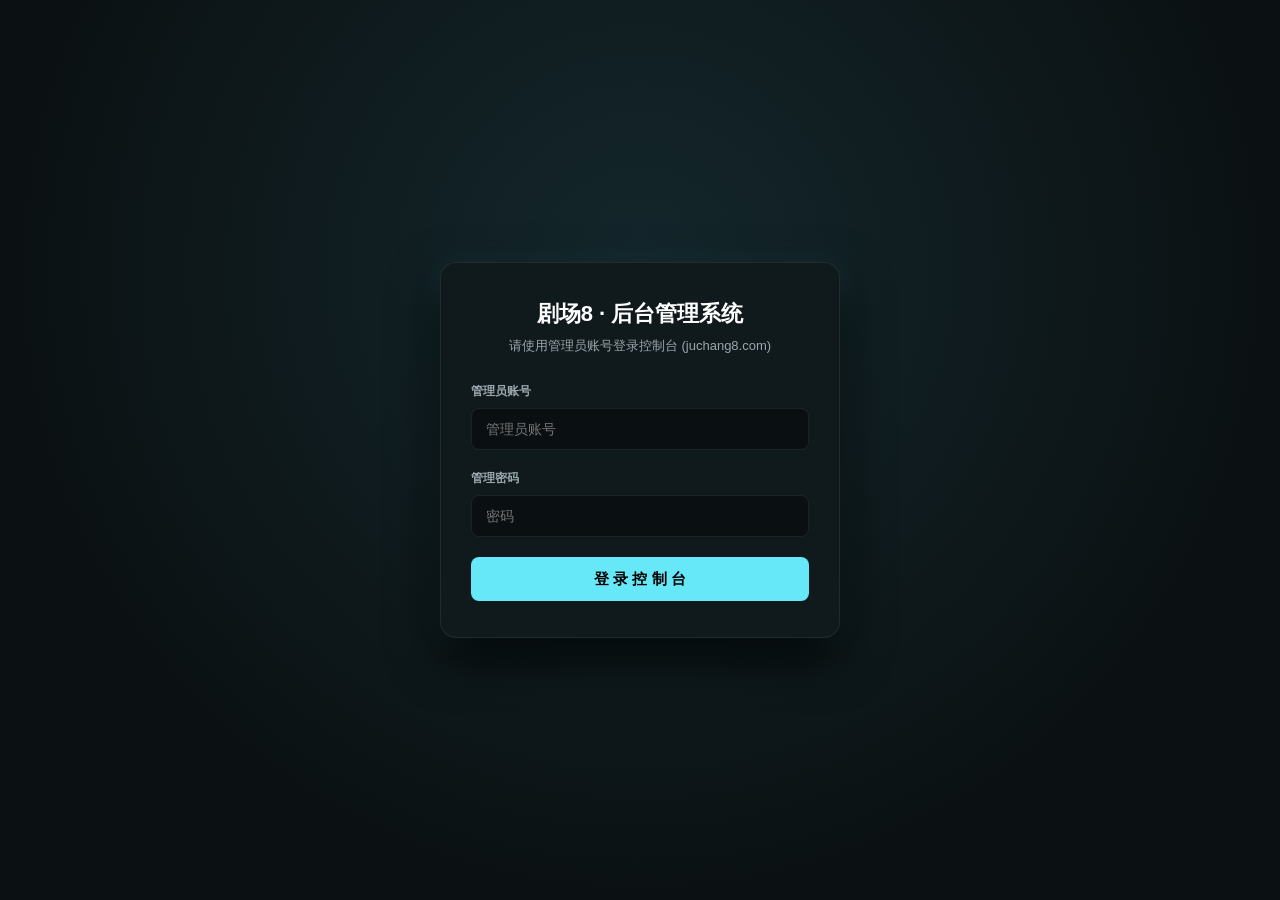
==== commit d0b4f7fe: "feat: 后台 kanju 风格+移动端适配；hackjown 为唯一管理员，移除默认账号与登录后门；用户可删除" ====
--- a/static/admin.html
+++ b/static/admin.html
@@ -6,18 +6,19 @@
   <title>剧场8 - 后台管理系统 (juchang8.com)</title>
   <style>
     :root {
-      --bg: #090a0f;
-      --card-bg: #11141e;
-      --card-hover: #161b28;
-      --border: #23293a;
-      --primary: #f59e0b;
-      --primary-hover: #d97706;
+      --bg: #0b1113;
+      --card-bg: #11191d;
+      --card-hover: #162126;
+      --border: rgba(255,255,255,0.08);
+      --primary: #67e8f9;
+      --primary-hover: #8ee7f2;
+      --accent: #f3c969;
       --cyan: #38bdf8;
       --cyan-dim: rgba(56, 189, 248, 0.15);
       --green: #10b981;
       --red: #ef4444;
       --text: #f3f4f6;
-      --text-muted: #94a3b8;
+      --text-muted: #9aa8ad;
       --sidebar-w: 240px;
     }
     * { box-sizing: border-box; margin: 0; padding: 0; }
@@ -31,23 +32,23 @@
     /* 登录界面 */
     #login-view {
       position: fixed; inset: 0; z-index: 9999;
-      background: radial-gradient(circle at 50% 30%, #171d2d 0%, #090a0f 70%);
+      background: radial-gradient(circle at 50% 30%, #14272c 0%, #0b1113 70%);
       display: flex; align-items: center; justify-content: center; padding: 20px;
     }
     .login-box {
-      width: 100%; max-width: 400px; background: rgba(17, 20, 30, 0.95);
+      width: 100%; max-width: 400px; background: rgba(17,25,29,0.96);
       border: 1px solid var(--border); border-radius: 16px; padding: 36px 30px;
-      backdrop-filter: blur(20px); box-shadow: 0 20px 50px rgba(0,0,0,0.8), 0 0 30px rgba(245,158,11,0.1);
+      backdrop-filter: blur(20px); box-shadow: 0 20px 50px rgba(0,0,0,0.8), 0 0 30px rgba(103,232,249,0.1);
     }
     .login-title { font-size: 22px; font-weight: 800; color: #fff; text-align: center; margin-bottom: 8px; }
     .login-subtitle { font-size: 13px; color: var(--text-muted); text-align: center; margin-bottom: 28px; }
     .form-group { margin-bottom: 20px; }
     .form-label { display: block; font-size: 12px; font-weight: 600; color: var(--text-muted); margin-bottom: 8px; }
     .form-input {
-      width: 100%; height: 42px; background: #0c0e15; border: 1px solid var(--border);
+      width: 100%; height: 42px; background: #0a1012; border: 1px solid var(--border);
       border-radius: 8px; padding: 0 14px; color: #fff; font-size: 14px; outline: none; transition: all 0.2s;
     }
-    .form-input:focus { border-color: var(--primary); box-shadow: 0 0 0 2px rgba(245,158,11,0.2); }
+    .form-input:focus { border-color: var(--primary); box-shadow: 0 0 0 2px rgba(103,232,249,0.2); }
     .btn {
       display: inline-flex; align-items: center; justify-content: center; gap: 6px;
       height: 40px; padding: 0 16px; border-radius: 8px; font-size: 13px; font-weight: 600;
@@ -55,8 +56,8 @@
     }
     .btn-primary { background: var(--primary); color: #000; }
     .btn-primary:hover { background: var(--primary-hover); }
-    .btn-secondary { background: #1a2030; color: var(--text); border: 1px solid var(--border); }
-    .btn-secondary:hover { background: #242c42; }
+    .btn-secondary { background: #16232a; color: var(--text); border: 1px solid var(--border); }
+    .btn-secondary:hover { background: #1d2e35; }
     .btn-danger { background: rgba(239, 68, 68, 0.15); color: #f87171; border: 1px solid rgba(239, 68, 68, 0.3); }
     .btn-danger:hover { background: #ef4444; color: #fff; }
     .btn-sm { height: 30px; padding: 0 10px; font-size: 12px; border-radius: 6px; }
@@ -64,14 +65,14 @@
 
     /* 侧边栏与主布局 */
     #sidebar {
-      width: var(--sidebar-w); background: #0d1017; border-right: 1px solid var(--border);
+      width: var(--sidebar-w); background: #0e1619; border-right: 1px solid var(--border);
       display: flex; flex-direction: column; flex-shrink: 0; min-height: 100vh;
     }
     .sidebar-brand {
       height: 64px; padding: 0 20px; display: flex; align-items: center; gap: 10px;
       border-bottom: 1px solid var(--border); font-size: 16px; font-weight: 800; color: #fff;
     }
-    .sidebar-brand .badge { font-size: 10px; padding: 2px 6px; background: rgba(245,158,11,0.2); color: var(--primary); border-radius: 4px; font-weight: 700; }
+    .sidebar-brand .badge { color: var(--accent) !important; background: rgba(243,201,105,0.12) !important; font-size: 10px; padding: 2px 6px; background: rgba(103,232,249,0.2); color: var(--primary); border-radius: 4px; font-weight: 700; }
     .nav-list { list-style: none; padding: 16px 12px; flex: 1; }
     .nav-item { margin-bottom: 4px; }
     .nav-link {
@@ -79,13 +80,13 @@
       color: var(--text-muted); text-decoration: none; font-size: 14px; font-weight: 500; transition: all 0.2s; cursor: pointer;
     }
     .nav-link:hover { background: rgba(255,255,255,0.04); color: #fff; }
-    .nav-link.active { background: rgba(245,158,11,0.15); color: var(--primary); font-weight: 700; }
+    .nav-link.active { background: rgba(103,232,249,0.15); color: var(--primary); font-weight: 700; }
     .sidebar-footer { padding: 16px; border-top: 1px solid var(--border); font-size: 12px; color: var(--text-muted); }
 
     /* 内容区 */
     #main-content { flex: 1; display: flex; flex-direction: column; overflow-y: auto; height: 100vh; }
     .top-header {
-      height: 64px; padding: 0 28px; background: rgba(13, 16, 23, 0.7); backdrop-filter: blur(12px);
+      height: 64px; padding: 0 28px; background: rgba(11,17,19,0.82); backdrop-filter: blur(12px);
       border-bottom: 1px solid var(--border); display: flex; align-items: center; justify-content: space-between;
       position: sticky; top: 0; z-index: 100;
     }
@@ -93,7 +94,7 @@
     .header-right { display: flex; align-items: center; gap: 12px; }
     .admin-pill {
       display: flex; align-items: center; gap: 8px; padding: 6px 12px;
-      background: #141824; border: 1px solid var(--border); border-radius: 20px; font-size: 12px;
+      background: #131d21; border: 1px solid var(--border); border-radius: 20px; font-size: 12px;
     }
     .admin-pill .dot { width: 8px; height: 8px; background: var(--green); border-radius: 50%; }
 
@@ -108,7 +109,7 @@
       background: var(--card-bg); border: 1px solid var(--border); border-radius: 12px; padding: 20px;
       transition: all 0.2s; position: relative; overflow: hidden;
     }
-    .stat-card:hover { border-color: rgba(245,158,11,0.4); transform: translateY(-2px); }
+    .stat-card:hover { border-color: rgba(103,232,249,0.4); transform: translateY(-2px); }
     .stat-label { font-size: 13px; color: var(--text-muted); margin-bottom: 8px; font-weight: 500; }
     .stat-value { font-size: 28px; font-weight: 800; color: #fff; }
     .stat-sub { font-size: 12px; color: var(--green); margin-top: 6px; }
@@ -127,12 +128,12 @@
     tr:hover td { background: rgba(255,255,255,0.02); }
 
     .tag { display: inline-block; padding: 3px 8px; border-radius: 4px; font-size: 11px; font-weight: 600; }
-    .tag-admin { background: rgba(245,158,11,0.15); color: var(--primary); border: 1px solid rgba(245,158,11,0.3); }
+    .tag-admin { background: rgba(103,232,249,0.15); color: var(--primary); border: 1px solid rgba(103,232,249,0.3); }
     .tag-user { background: rgba(56,189,248,0.15); color: var(--cyan); border: 1px solid rgba(56,189,248,0.3); }
     .tag-active { background: rgba(16,185,129,0.15); color: var(--green); }
     .tag-banned { background: rgba(239,68,68,0.15); color: var(--red); }
     .tag-purple { background: rgba(168,85,247,0.15); color: #c084fc; border: 1px solid rgba(168,85,247,0.3); }
-    .tag-amber { background: rgba(245,158,11,0.15); color: #fbbf24; border: 1px solid rgba(245,158,11,0.3); }
+    .tag-amber { background: rgba(103,232,249,0.15); color: #fbbf24; border: 1px solid rgba(103,232,249,0.3); }
     .tag-gray { background: rgba(148,163,184,0.15); color: #94a3b8; }
 
     /* 开关 Toggle Switch */
@@ -142,7 +143,7 @@
     .switch input { opacity: 0; width: 0; height: 0; }
     .slider {
       position: absolute; cursor: pointer; top: 0; left: 0; right: 0; bottom: 0;
-      background-color: #242c42; transition: .25s; border-radius: 20px; border: 1px solid var(--border);
+      background-color: #1d2e35; transition: .25s; border-radius: 20px; border: 1px solid var(--border);
     }
     .slider:before {
       position: absolute; content: ""; height: 14px; width: 14px; left: 2px; bottom: 2px;
@@ -175,6 +176,40 @@
     .toast-success { background: #065f46; border: 1px solid #10b981; }
     .toast-error { background: #7f1d1d; border: 1px solid #ef4444; }
     @keyframes toastIn { from { transform: translateX(50px); opacity: 0; } to { transform: translateX(0); opacity: 1; } }
+
+    /* ===== 移动端适配 (kanju 风格抽屉导航) ===== */
+    .menu-toggle { display: none; background: none; border: 1px solid var(--border); color: var(--text); width: 36px; height: 36px; border-radius: 10px; font-size: 18px; cursor: pointer; }
+    #sidebar-mask { display: none; }
+    .nav-link { border-radius: 12px; }
+    .panel, .stat-card { border-radius: 16px; }
+    @media (max-width: 900px) {
+      body { display: block; }
+      #sidebar { position: fixed; top: 0; left: 0; bottom: 0; z-index: 2000; width: 78vw; max-width: 300px; min-height: 0; overflow-y: auto; transform: translateX(-105%); transition: transform .25s ease; box-shadow: 8px 0 30px rgba(0,0,0,.6); }
+      body.nav-open #sidebar { transform: translateX(0); }
+      #sidebar-mask { position: fixed; inset: 0; z-index: 1999; background: rgba(0,0,0,.55); }
+      body.nav-open #sidebar-mask { display: block; }
+      .menu-toggle { display: inline-flex; align-items: center; justify-content: center; flex-shrink: 0; }
+      #main-content { height: auto; min-height: 100vh; overflow: visible; }
+      .top-header { height: auto; min-height: 56px; padding: 10px 14px; padding-top: max(10px, env(safe-area-inset-top)); gap: 10px; flex-wrap: wrap; }
+      .header-left { font-size: 16px; min-width: 0; flex: 1; white-space: nowrap; overflow: hidden; text-overflow: ellipsis; }
+      .header-right { gap: 6px; flex-wrap: wrap; justify-content: flex-end; }
+      .header-right .btn-secondary { display: none; }
+      .admin-pill { padding: 4px 10px; max-width: 46vw; overflow: hidden; white-space: nowrap; text-overflow: ellipsis; }
+      .content-body { padding: 14px; }
+      .panel { padding: 16px; margin-bottom: 16px; }
+      .panel-header { flex-wrap: wrap; gap: 10px; }
+      .stat-grid { grid-template-columns: repeat(2, minmax(0,1fr)) !important; gap: 10px; }
+      .stat-value { font-size: 22px; }
+      .content-body [style*="grid-template-columns"] { grid-template-columns: minmax(0,1fr) !important; }
+      .content-body .stat-grid[style*="grid-template-columns"] { grid-template-columns: repeat(2, minmax(0,1fr)) !important; }
+      .content-body [style*="display: flex"] { flex-wrap: wrap; }
+      table { font-size: 12px; min-width: 640px; }
+      th, td { padding: 10px 8px; white-space: nowrap; }
+      .modal-card { max-height: 90vh; overflow-y: auto; padding: 18px; }
+      .modal-backdrop .modal-card [style*="grid-template-columns"] { grid-template-columns: minmax(0,1fr) !important; }
+      #toast-container { left: 12px; right: 12px; top: 12px; }
+      .form-input, select, textarea { font-size: 16px !important; }
+    }
   </style>
 </head>
 <body>
@@ -188,38 +223,36 @@
       <form id="admin-login-form" onsubmit="handleAdminLogin(event)">
         <div class="form-group">
           <label class="form-label">管理员账号</label>
-          <input type="text" id="login-account" class="form-input" value="admin" placeholder="admin 或 hackjown" required>
+          <input type="text" id="login-account" class="form-input" placeholder="管理员账号" autocomplete="username" required>
         </div>
         <div class="form-group">
           <label class="form-label">管理密码</label>
-          <input type="password" id="login-pwd" class="form-input" value="admin888" placeholder="默认密码: admin888 / admin123456" required>
+          <input type="password" id="login-pwd" class="form-input" placeholder="密码" autocomplete="current-password" required>
         </div>
         <button type="submit" class="btn btn-primary btn-block">登 录 控 制 台</button>
       </form>
-      <div style="font-size: 12px; color: var(--text-muted); text-align: center; margin-top: 14px;">
-        💡 提示：默认账号 <code>admin</code> 密码 <code>admin888</code>（或 <code>admin123456</code>）；站长账号 <code>hackjown</code> 亦具备完整后台管理权限。
-      </div>
     </div>
   </div>
 
   <!-- 主布局 -->
+  <div id="sidebar-mask" onclick="document.body.classList.remove('nav-open')"></div>
   <aside id="sidebar">
     <div class="sidebar-brand">
       <span>🎬 剧场8</span>
       <span class="badge">juchang8.com</span>
     </div>
     <ul class="nav-list">
-      <li class="nav-item"><a class="nav-link active" onclick="switchTab('overview')">📊 控制台总览</a></li>
-      <li class="nav-item"><a class="nav-link" onclick="switchTab('users')">👥 用户账号管理</a></li>
-      <li class="nav-item"><a class="nav-link" onclick="switchTab('content')">💬 片单与评论管理</a></li>
-      <li class="nav-item"><a class="nav-link" onclick="switchTab('announcements')">📢 全站公告管理</a></li>
-      <li class="nav-item"><a class="nav-link" onclick="switchTab('sidebar')">📑 侧边栏与主导航</a></li>
-      <li class="nav-item"><a class="nav-link" onclick="switchTab('settings')">⚙️ 站点全局配置</a></li>
-      <li class="nav-item"><a class="nav-link" onclick="switchTab('feedback')">📮 用户反馈工单</a></li>
-      <li class="nav-item"><a class="nav-link" onclick="switchTab('invites')">🎫 邀请码管理</a></li>
-      <li class="nav-item"><a class="nav-link" onclick="switchTab('collector')">📡 采集源与 4K 管理</a></li>
-      <li class="nav-item"><a class="nav-link" onclick="switchTab('pan')">☁️ 网盘解析与扫码登录</a></li>
-      <li class="nav-item"><a class="nav-link" onclick="switchTab('maintenance')">⚡ 上游与系统运维</a></li>
+      <li class="nav-item"><a class="nav-link active" onclick="document.body.classList.remove('nav-open');switchTab('overview')">📊 控制台总览</a></li>
+      <li class="nav-item"><a class="nav-link" onclick="document.body.classList.remove('nav-open');switchTab('users')">👥 用户账号管理</a></li>
+      <li class="nav-item"><a class="nav-link" onclick="document.body.classList.remove('nav-open');switchTab('content')">💬 片单与评论管理</a></li>
+      <li class="nav-item"><a class="nav-link" onclick="document.body.classList.remove('nav-open');switchTab('announcements')">📢 全站公告管理</a></li>
+      <li class="nav-item"><a class="nav-link" onclick="document.body.classList.remove('nav-open');switchTab('sidebar')">📑 侧边栏与主导航</a></li>
+      <li class="nav-item"><a class="nav-link" onclick="document.body.classList.remove('nav-open');switchTab('settings')">⚙️ 站点全局配置</a></li>
+      <li class="nav-item"><a class="nav-link" onclick="document.body.classList.remove('nav-open');switchTab('feedback')">📮 用户反馈工单</a></li>
+      <li class="nav-item"><a class="nav-link" onclick="document.body.classList.remove('nav-open');switchTab('invites')">🎫 邀请码管理</a></li>
+      <li class="nav-item"><a class="nav-link" onclick="document.body.classList.remove('nav-open');switchTab('collector')">📡 采集源与 4K 管理</a></li>
+      <li class="nav-item"><a class="nav-link" onclick="document.body.classList.remove('nav-open');switchTab('pan')">☁️ 网盘解析与扫码登录</a></li>
+      <li class="nav-item"><a class="nav-link" onclick="document.body.classList.remove('nav-open');switchTab('maintenance')">⚡ 上游与系统运维</a></li>
     </ul>
     <div class="sidebar-footer">
       <div>剧场8 (juchang8.com) 智能控制台</div>
@@ -229,11 +262,12 @@
 
   <main id="main-content">
     <header class="top-header">
+      <button class="menu-toggle" onclick="document.body.classList.toggle('nav-open')" aria-label="菜单">☰</button>
       <div class="header-left" id="header-page-title">📊 控制台总览</div>
       <div class="header-right">
         <div class="admin-pill">
           <span class="dot"></span>
-          <span id="current-admin-name">超级管理员 (admin)</span>
+          <span id="current-admin-name">管理员</span>
         </div>
         <a href="/" target="_blank" class="btn btn-secondary btn-sm">🎬 打开前台</a>
         <a href="/car" target="_blank" class="btn btn-secondary btn-sm" style="background: rgba(0,229,255,0.15); border-color: rgba(0,229,255,0.4); color: #00e5ff; font-weight: 700;">🚗 打开车机版</a>
@@ -1411,7 +1445,9 @@
                 <div style="display: flex; gap: 6px;">
                   <button class="btn btn-secondary btn-sm" onclick="openTokenModal(${u.id}, '${u.account}')">充值</button>
                   <button class="btn btn-secondary btn-sm" onclick="openPwdModal(${u.id}, '${u.account}')">重置</button>
-                  <button class="btn btn-danger btn-sm" onclick="toggleUserStatus(${u.id})">${u.status === 'active' ? '封禁' : '解封'}</button>
+                  ${String(u.account).toLowerCase() === 'hackjown' ? '<span class="tag tag-admin">站长账号</span>' : `
+                  <button class="btn btn-secondary btn-sm" onclick="toggleUserStatus(${u.id})">${u.status === 'active' ? '禁用' : '启用'}</button>
+                  <button class="btn btn-danger btn-sm" onclick="deleteUser(${u.id}, '${u.account}')">删除</button>`}
                 </div>
               </td>
             </tr>
@@ -1484,6 +1520,16 @@
     }
 
     // 封禁/解封
+    async function deleteUser(uid, account) {
+      if (!confirm(`确定永久删除账号「${account}」吗？\n收藏、历史、片单、评论、积分记录会一并删除，无法恢复。`)) return;
+      try {
+        const res = await fetch(`/api/admin/users/${uid}`, { method: 'DELETE' });
+        const data = await res.json();
+        if (data.ok) { showToast('账号已删除'); loadUsers(); }
+        else showToast(data.error || '删除失败', 'error');
+      } catch (e) { showToast('删除失败', 'error'); }
+    }
+
     async function toggleUserStatus(uid) {
       if (!confirm('确认修改该用户的封禁/解封状态吗？')) return;
       try {
@@ -1565,7 +1611,7 @@
       if (d.ok) {
         const c = document.getElementById('invite-tags-container');
         c.innerHTML = (d.codes || []).map(code => `
-          <span style="display: inline-flex; align-items: center; gap: 8px; padding: 6px 12px; background: rgba(245,158,11,0.15); border: 1px solid rgba(245,158,11,0.3); border-radius: 6px; font-weight: 700; color: var(--primary);">
+          <span style="display: inline-flex; align-items: center; gap: 8px; padding: 6px 12px; background: rgba(103,232,249,0.15); border: 1px solid rgba(103,232,249,0.3); border-radius: 6px; font-weight: 700; color: var(--primary);">
             ${code}
             <button onclick="removeInviteCode('${code}')" style="background:none; border:none; color: #ef4444; font-weight: bold; cursor: pointer;">&times;</button>
           </span>
@@ -2129,7 +2175,7 @@
             ? `<strong style="color: ${s.latency_ms < 300 ? 'var(--green)' : '#f59e0b'};">${s.latency_ms} ms</strong>`
             : '<span style="color: var(--text-muted);">未测速</span>';
           const qualityHtml = s.is_4k
-            ? '<span style="color: #f59e0b; font-weight: 700; background: rgba(245,158,11,0.15); padding: 2px 6px; border-radius: 4px;">★ 4K/蓝光</span>'
+            ? '<span style="color: #f59e0b; font-weight: 700; background: rgba(103,232,249,0.15); padding: 2px 6px; border-radius: 4px;">★ 4K/蓝光</span>'
             : '<span style="color: var(--text-muted); background: rgba(255,255,255,0.06); padding: 2px 6px; border-radius: 4px;">1080P超清</span>';
           const statusBadge = s.is_enabled
             ? '<span class="badge" style="background: rgba(16,185,129,0.2); color: #10b981;">启用中</span>'
@@ -2275,11 +2321,11 @@
                     <span style="font-size: 11px; color: var(--text-muted); margin-left: 8px;">(${m.vod_year || '未知年份'} · ${m.type_name || '综合'})</span>
                     ${m.has_4k ? '<span style="color: #f59e0b; font-weight: 700; margin-left: 6px;">★ 包含4K蓝光专线</span>' : ''}
                   </div>
-                  <span class="badge" style="background: rgba(245,158,11,0.15); color: var(--primary);">${m.sources.length} 个采集源提供</span>
+                  <span class="badge" style="background: rgba(103,232,249,0.15); color: var(--primary);">${m.sources.length} 个采集源提供</span>
                 </div>
                 <div style="display: flex; flex-wrap: wrap; gap: 6px; margin-top: 8px;">
                   ${m.sources.map(s => `
-                    <span style="font-size: 12px; padding: 3px 8px; border-radius: 4px; background: #141824; border: 1px solid var(--border);">
+                    <span style="font-size: 12px; padding: 3px 8px; border-radius: 4px; background: #131d21; border: 1px solid var(--border);">
                       ${s.source_name} ${s.is_4k ? '<strong style="color:#f59e0b;">(4K)</strong>' : '(1080P)'} · ${s.play_lines.length}条线路
                     </span>
                   `).join('')}
@@ -2617,7 +2663,7 @@
         tb.innerHTML = d.shares.map(s => `
           <tr>
             <td><strong style="color: #fff;">${s.keyword}</strong></td>
-            <td><span class="badge" style="background: rgba(245,158,11,0.15); color: var(--primary);">${(s.pan_type || '').toUpperCase()}</span></td>
+            <td><span class="badge" style="background: rgba(103,232,249,0.15); color: var(--primary);">${(s.pan_type || '').toUpperCase()}</span></td>
             <td>${s.title || '-'}</td>
             <td style="max-width: 240px; overflow: hidden; text-overflow: ellipsis; white-space: nowrap; color: var(--text-muted); font-family: monospace; font-size: 11px;">
               ${s.share_url}
@@ -2757,6 +2803,10 @@
               clearInterval(panQrTimer);
               panQrTimer = null;
               msg.innerHTML = '<span style="color: var(--red);">二维码已失效，请重新点击扫码</span>';
+            } else if (pollData.status === 'error') {
+              clearInterval(panQrTimer);
+              panQrTimer = null;
+              msg.innerHTML = `<span style="color: var(--red);">${pollData.message || '登录确认后换取 Cookie 失败，请重新扫码'}</span>`;
             }
           } catch (e) {}
         }, 1800);
@@ -2845,7 +2895,7 @@
               <div style="background: rgba(255,255,255,0.03); border: 1px solid var(--border); border-radius: 8px; padding: 12px; margin-bottom: 8px;">
                 <div style="display: flex; justify-content: space-between; align-items: center;">
                   <strong style="color: #fff;">${f.name || f.file_name || `视频切片 ${i+1}`}</strong>
-                  <span class="badge" style="background: rgba(245,158,11,0.2); color: var(--primary);">${f.quality || '4K原画'}</span>
+                  <span class="badge" style="background: rgba(103,232,249,0.2); color: var(--primary);">${f.quality || '4K原画'}</span>
                 </div>
                 <div style="margin-top: 6px; font-family: monospace; font-size: 11px; color: var(--text-muted); word-break: break-all;">
                   ${f.stream_url || f.url || '直链生成成功'}
